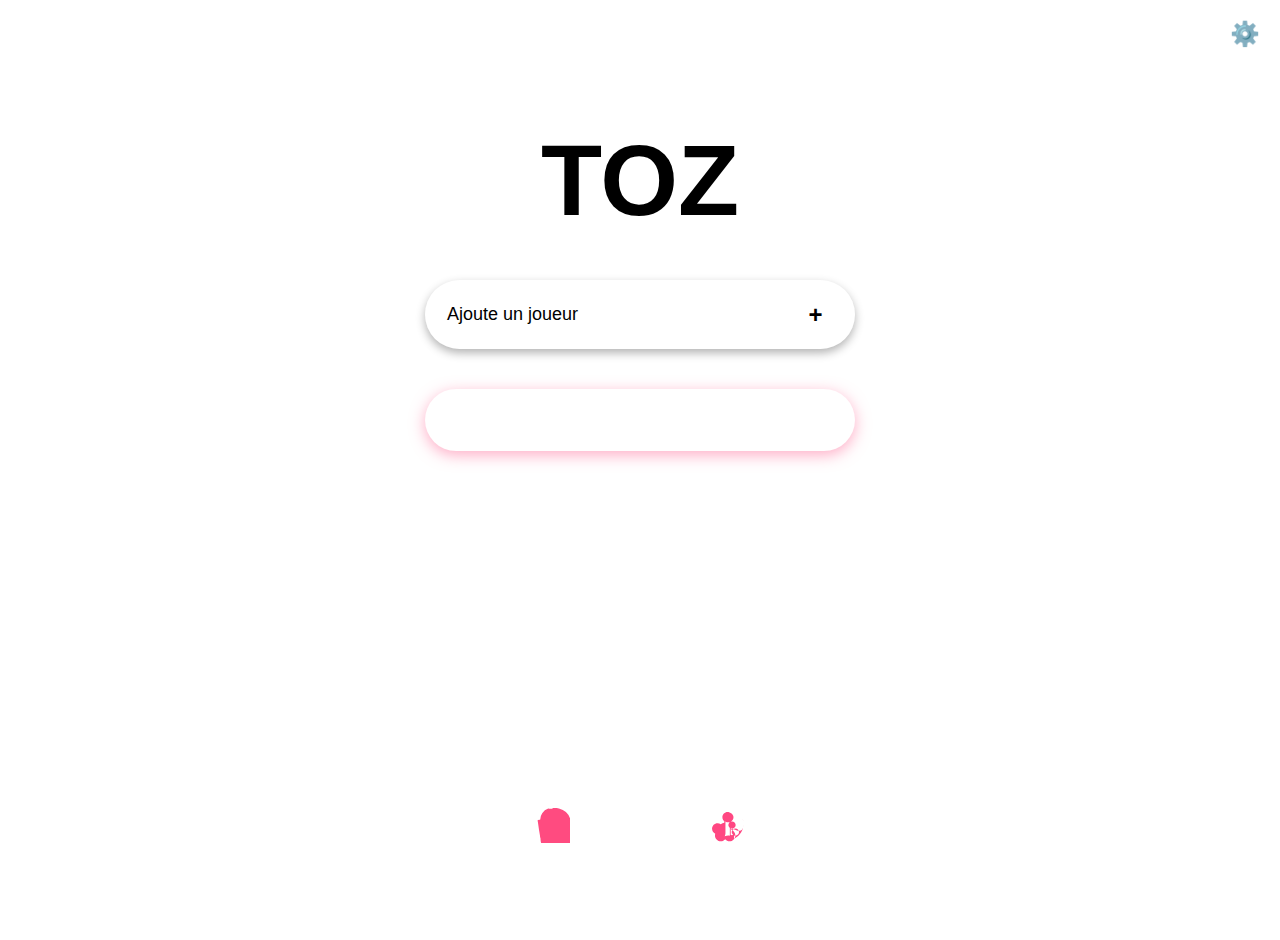
==== index.html @ a8c484bf "update" ====
<!DOCTYPE html>
<html lang="fr">
<head>
    <meta charset="UTF-8">
    <meta name="viewport" content="width=device-width, initial-scale=1.0">
    <title>TOZ - Le jeu</title>
    <link rel="stylesheet" href="styles.css">
</head>
<body>
    <div class="container" id="main-container">
        <button class="settings-btn">⚙️</button>
        
        <div class="logo-container">
            <div class="logo">
                <span>TOZ</span>
            </div>
        </div>
        
        <div class="player-section" id="player-section">
            <button class="add-player-btn" id="add-player-btn">
                Ajoute un joueur
                <div class="add-icon">+</div>
            </button>
        </div>
        
        <button class="play-btn" id="play-btn">Jouer</button>
        
        <div class="social-links">
            <a href="#" class="social-link">
                <img src="[data-uri]" class="social-icon">
            </a>
            <a href="#" class="social-link">
                <img src="[data-uri]" class="social-icon">
            </a>
        </div>
        
        <div class="bottom-indicator"></div>
    </div>
    
    <!-- Game Mode Selection Screen -->
    <div class="screen" id="game-mode-screen">
        <button class="back-btn" id="back-to-main">←</button>
        <h2 class="mode-title">Choisis ton mode</h2>
        
        <div class="mode-options">
            <div class="mode-option" data-mode="action-verite">
                <h3>Action ou Vérité</h3>
                <p>Réponds à des questions ou réalise des actions. Un refus = un Toz!</p>
            </div>
            
            <div class="mode-option" data-mode="jamais">
                <h3>Je n'ai jamais</h3>
                <p>Si tu as déjà fait l'action mentionnée, prends un Toz!</p>
            </div>
        </div>
    </div>
    
    <!-- Action ou Vérité Screen -->
    <div class="screen" id="action-verite-screen">
        <button class="back-btn" id="back-to-modes-av">←</button>
        <h2 class="mode-title">Action ou Vérité</h2>
        
        <div class="toz-indicators" id="av-toz-indicators"></div>
        
        <div class="game-container">
            <div class="question-card">
                <div class="player-indicator" id="av-current-player">Joueur 1</div>
                <div class="question-text" id="av-question">
                    Raconte ta plus grosse honte...
                </div>
                
                <div class="response-buttons">
                    <button class="response-btn yes" id="av-accept">Fait ✓</button>
                    <button class="response-btn no" id="av-refuse">Toz! ✗</button>
                </div>
            </div>
            
            <button class="next-btn" id="av-next">Question suivante</button>
        </div>
    </div>
    
    <!-- Je n'ai jamais Screen -->
    <div class="screen" id="jamais-screen">
        <button class="back-btn" id="back-to-modes-jn">←</button>
        <h2 class="mode-title">Je n'ai jamais...</h2>
        
        <div class="toz-indicators" id="jn-toz-indicators"></div>
        
        <div class="game-container">
            <div class="question-card">
                <div class="player-indicator" id="jn-current-player">Joueur 1</div>
                <div class="question-text" id="jn-question">
                    Je n'ai jamais triché à un examen
                </div>
                
                <div class="response-buttons">
                    <button class="response-btn yes" id="jn-never">Jamais fait ✓</button>
                    <button class="response-btn no" id="jn-done">Déjà fait ✗</button>
                </div>
            </div>
            
            <button class="next-btn" id="jn-next">Question suivante</button>
        </div>
    </div>
    
    <!-- Add Player Modal -->
    <div class="modal" id="add-player-modal">
        <div class="modal-content">
            <h3 class="modal-title">Ajouter un joueur</h3>
            <input type="text" class="player-input" id="new-player-name" placeholder="Nom du joueur">
            <div class="modal-buttons">
                <button class="modal-btn cancel" id="cancel-add-player">Annuler</button>
                <button class="modal-btn save" id="save-player">Ajouter</button>
            </div>
        </div>
    </div>

    <script>
        // Variables globales
        let players = [];
        let currentMode = '';
        let currentPlayerIndex = 0;
        let questions = {
            'action': [
                "Fais 10 pompes",
                "Imite un animal pendant 30 secondes",
                "Envoie un message embarrassant à quelqu'un",
                "Montre les dernières photos dans ton téléphone",
                "Fais le tour de la pièce en marchant sur les genoux",
                "Fais un compliment à chaque joueur",
                "Raconte une blague",
                "Chante le début d'une chanson",
                "Tiens-toi sur une jambe pendant 1 minute",
                "Fais semblant d'être un influenceur pour 1 minute"
            ],
            'verite': [
                "Quel est ton plus grand regret ?",
                "As-tu déjà triché à un examen ?",
                "Quelle est la chose la plus embarrassante que tu aies faite ?",
                "Quelle est ta plus grande peur ?",
                "Qui est ton crush secret ?",
                "Quel est le mensonge le plus important que tu aies dit ?",
                "Quelle est la chose la plus folle que tu aies faite ?",
                "Qui parmi les joueurs aimerais-tu le moins avoir comme colocataire ?",
                "Quelle est ta pire habitude ?",
                "Quel est ton plus grand fantasme ?"
            ],
            'jamais': [
                "Je n'ai jamais menti à mes parents",
                "Je n'ai jamais séché les cours",
                "Je n'ai jamais eu une amende",
                "Je n'ai jamais été bourré(e)",
                "Je n'ai jamais voyagé seul(e)",
                "Je n'ai jamais pleuré devant un film",
                "Je n'ai jamais fait semblant d'être malade pour éviter quelque chose",
                "Je n'ai jamais eu un accident de voiture",
                "Je n'ai jamais regardé un film pour adultes",
                "Je n'ai jamais flirté avec quelqu'un en couple",
                "Je n'ai jamais volé quelque chose",
                "Je n'ai jamais dormi dehors",
                "Je n'ai jamais eu de tatouage ou piercing",
                "Je n'ai jamais eu le béguin pour le partenaire d'un(e) ami(e)",
                "Je n'ai jamais mangé de la nourriture tombée par terre",
            ]
        }
    </script>
</body>
---- styles.css ----
<style>
:root {
    --primary-color: #ff5b8d;
    --secondary-color: #ffffff;
    --dark-color: #0b0d19;
    --light-color: #f7f7f7;
}

* {
    box-sizing: border-box;
    margin: 0;
    padding: 0;
    font-family: 'Segoe UI', Tahoma, Geneva, Verdana, sans-serif;
}

body {
    background-color: var(--dark-color);
    color: var(--light-color);
    min-height: 100vh;
    display: flex;
    flex-direction: column;
    align-items: center;
    justify-content: flex-start;
    padding: 20px;
}

.container {
    width: 100%;
    max-width: 430px;
    display: flex;
    flex-direction: column;
    align-items: center;
    justify-content: space-between;
    height: 100vh;
    padding: 40px 0;
}

.logo-container {
    margin-bottom: 40px;
    margin-top: 60px;
}

.logo {
    width: 200px;
    height: 120px;
    position: relative;
    display: flex;
    align-items: center;
    justify-content: center;
    border: 4px solid var(--primary-color);
    border-radius: 25px;
    box-shadow: 0 0 15px var(--primary-color), inset 0 0 15px var(--primary-color);
}

.logo span {
    color: var(--primary-color);
    font-size: 100px;
    font-weight: bold;
    text-shadow: 0 0 10px var(--primary-color);
    line-height: 1;
}

.settings-btn {
    position: absolute;
    top: 20px;
    right: 20px;
    background: none;
    border: none;
    color: var(--secondary-color);
    font-size: 24px;
    cursor: pointer;
}

.player-section {
    width: 100%;
    display: flex;
    flex-direction: column;
    gap: 15px;
    margin-bottom: 40px;
}

.add-player-btn, .player-item {
    width: 100%;
    padding: 15px 20px;
    border-radius: 50px;
    display: flex;
    align-items: center;
    justify-content: space-between;
    box-shadow: 0 4px 10px rgba(0, 0, 0, 0.3);
}

.add-player-btn {
    background-color: rgba(255, 255, 255, 0.1);
    color: var(--secondary-color);
    border: 2px solid rgba(255, 255, 255, 0.2);
    cursor: pointer;
    transition: all 0.3s ease;
    font-size: 18px;
}

.add-player-btn:hover {
    background-color: rgba(255, 255, 255, 0.15);
}

.add-icon {
    background-color: var(--primary-color);
    width: 35px;
    height: 35px;
    border-radius: 50%;
    display: flex;
    align-items: center;
    justify-content: center;
    font-size: 24px;
    font-weight: bold;
}

.player-item {
    background-color: var(--light-color);
    color: #333;
    font-size: 18px;
    font-weight: bold;
}

.remove-icon {
    background-color: var(--primary-color);
    width: 35px;
    height: 35px;
    border-radius: 50%;
    display: flex;
    align-items: center;
    justify-content: center;
    font-size: 24px;
    font-weight: bold;
    color: white;
    cursor: pointer;
}

.play-btn {
    background-color: var(--primary-color);
    color: white;
    width: 100%;
    padding: 18px;
    border-radius: 50px;
    border: none;
    font-size: 22px;
    font-weight: bold;
    cursor: pointer;
    box-shadow: 0 4px 15px rgba(255, 91, 141, 0.5);
    margin-bottom: 40px;
    transition: all 0.2s ease;
}

.play-btn:hover {
    transform: translateY(-2px);
    box-shadow: 0 6px 20px rgba(255, 91, 141, 0.6);
}

.social-links {
    display: flex;
    justify-content: space-around;
    width: 100%;
    margin-top: auto;
    padding: 0 40px;
}

.social-link {
    width: 60px;
    height: 60px;
    border-radius: 50%;
    border: 3px solid var(--primary-color);
    display: flex;
    align-items: center;
    justify-content: center;
    box-shadow: 0 0 10px var(--primary-color);
}

.social-icon {
    width: 35px;
    height: 35px;
    filter: invert(40%) sepia(90%) saturate(2000%) hue-rotate(315deg) brightness(101%) contrast(101%);
}

.bottom-indicator {
    width: 120px;
    height: 5px;
    background-color: white;
    border-radius: 10px;
    margin-top: 20px;
}

/* Mode screens */
.screen {
    display: none;
    opacity: 0;
    transition: opacity 0.5s ease;
    width: 100%;
    height: 100%;
    position: absolute;
    top: 0;
    left: 0;
    background-color: var(--dark-color);
    z-index: 10;
    padding: 20px;
    flex-direction: column;
    align-items: center;
}

.screen.active {
    display: flex;
    opacity: 1;
}

.back-btn {
    position: absolute;
    top: 20px;
    left: 20px;
    background: none;
    border: none;
    color: var(--secondary-color);
    font-size: 18px;
    cursor: pointer;
}

.mode-title {
    color: var(--primary-color);
    margin: 60px 0 30px;
    font-size: 28px;
    text-shadow: 0 0 5px var(--primary-color);
}

.mode-options {
    display: flex;
    flex-direction: column;
    gap: 20px;
    width: 100%;
    max-width: 350px;
}

.mode-option {
    background-color: rgba(255, 255, 255, 0.1);
    border: 2px solid rgba(255, 255, 255, 0.2);
    border-radius: 15px;
    padding: 20px;
    cursor: pointer;
    transition: all 0.3s ease;
    text-align: center;
}

.mode-option:hover {
    background-color: rgba(255, 255, 255, 0.15);
    transform: translateY(-3px);
}

.mode-option h3 {
    color: var(--primary-color);
    margin-bottom: 10px;
}

.game-container {
    width: 100%;
    display: flex;
    flex-direction: column;
    align-items: center;
    padding-top: 60px;
}

.question-card {
    background-color: rgba(255, 255, 255, 0.1);
    border: 2px solid rgba(255, 255, 255, 0.2);
    border-radius: 15px;
    padding: 30px 20px;
    width: 100%;
    text-align: center;
    margin: 30px 0;
    min-height: 200px;
    display: flex;
    flex-direction: column;
    align-items: center;
    justify-content: center;
}

.player-indicator {
    background-color: var(--primary-color);
    color: white;
    padding: 8px 20px;
    border-radius: 30px;
    margin-bottom: 20px;
    font-weight: bold;
}

.question-text {
    font-size: 22px;
    margin-bottom: 30px;
}

.response-buttons {
    display: flex;
    gap: 15px;
    width: 100%;
}

.response-btn {
    flex: 1;
    padding: 12px;
    border-radius: 30px;
    border: none;
    font-weight: bold;
    cursor: pointer;
}

.response-btn.yes {
    background-color: #4ecdc4;
    color: white;
}

.response-btn.no {
    background-color: var(--primary-color);
    color: white;
}

.toz-indicators {
    display: flex;
    flex-wrap: wrap;
    gap: 10px;
    justify-content: center;
    margin-bottom: 20px;
}

.toz-pill {
    background-color: rgba(255, 255, 255, 0.1);
    border-radius: 30px;
    padding: 8px 15px;
    font-size: 14px;
}

.toz-count {
    color: var(--primary-color);
    font-weight: bold;
}

.next-btn {
    background-color: var(--primary-color);
    color: white;
    width: 100%;
    padding: 15px;
    border-radius: 50px;
    border: none;
    font-size: 18px;
    font-weight: bold;
    cursor: pointer;
    margin-top: 30px;
}

/* Modal for adding player */
.modal {
    display: none;
    position: fixed;
    top: 0;
    left: 0;
    width: 100%;
    height: 100%;
    background-color: rgba(0, 0, 0, 0.8);
    z-index: 100;
    align-items: center;
    justify-content: center;
}

.modal.active {
    display: flex;
}

.modal-content {
    background-color: var(--dark-color);
    border: 2px solid var(--primary-color);
    border-radius: 15px;
    padding: 30px;
    width: 90%;
    max-width: 400px;
}

.modal-title {
    color: var(--primary-color);
    margin-bottom: 20px;
    text-align: center;
}

.player-input {
    width: 100%;
    padding: 12px 15px;
    border-radius: 10px;
    border: 2px solid rgba(255, 255, 255, 0.2);
    background-color: rgba(255, 255, 255, 0.1);
    color: white;
    font-size: 16px;
    margin-bottom: 20px;
}

.player-input::placeholder {
    color: rgba(255, 255, 255, 0.5);
}

.modal-buttons {
    display: flex;
    gap: 15px;
}

.modal-btn {
    flex: 1;
    padding: 12px;
    border-radius: 10px;
    border: none;
    font-weight: bold;
    cursor: pointer;
}

.modal-btn.save {
    background-color: var(--primary-color);
    color: white;
}

.modal-btn.cancel {
    background-color: rgba(255, 255, 255, 0.1);
    color: white;
    border: 2px solid rgba(255, 255, 255, 0.2);
}
</style>
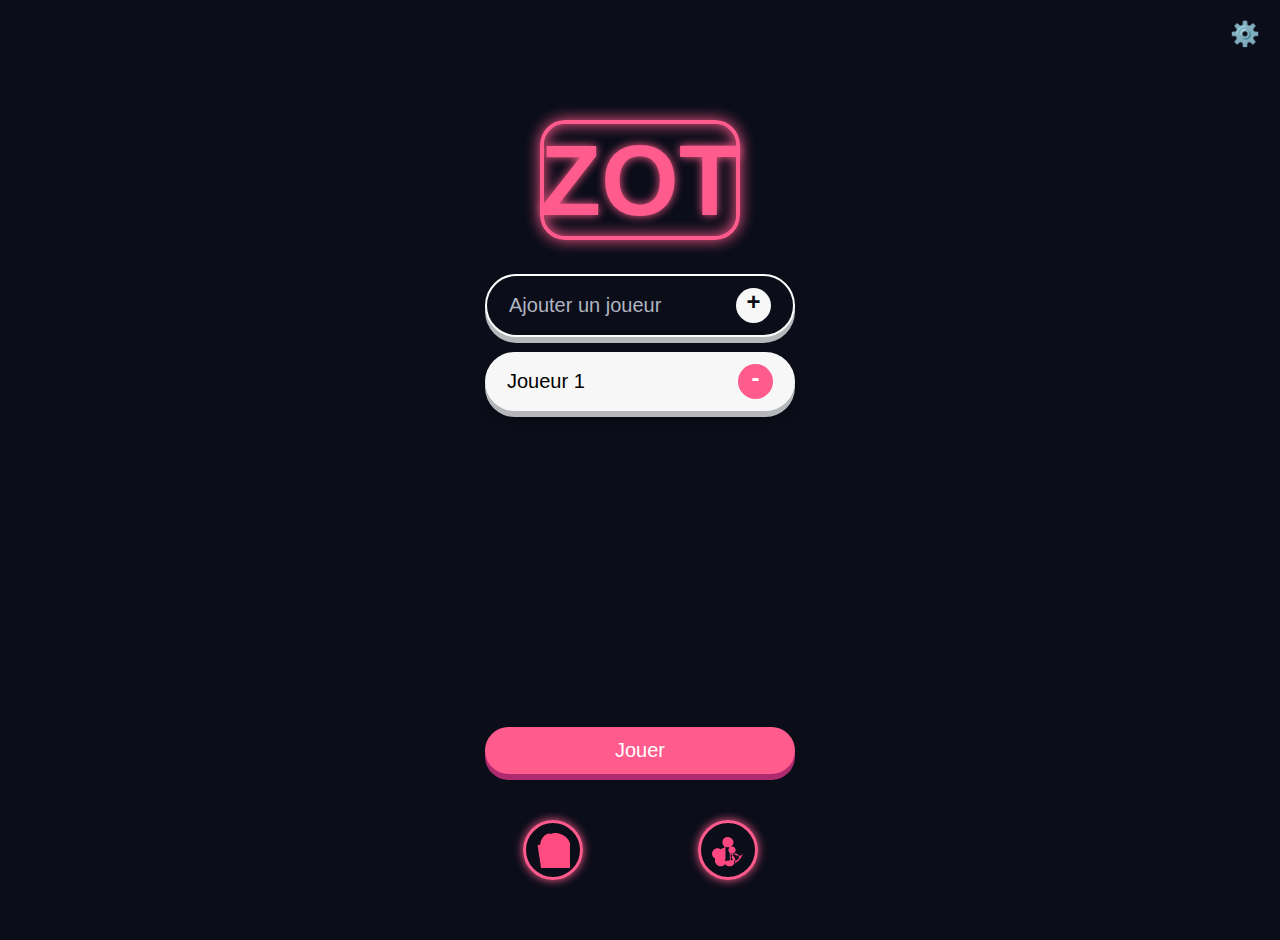
==== commit b442ba0f: "Update Menu" ====
--- a/index.html
+++ b/index.html
@@ -1,108 +1,128 @@
 <!DOCTYPE html>
 <html lang="fr">
+
 <head>
     <meta charset="UTF-8">
     <meta name="viewport" content="width=device-width, initial-scale=1.0">
-    <title>TOZ - Le jeu</title>
+    <title>ZOT - Le jeu</title>
     <link rel="stylesheet" href="styles.css">
 </head>
+
 <body>
     <div class="container" id="main-container">
         <button class="settings-btn">⚙️</button>
-        
+
         <div class="logo-container">
             <div class="logo">
-                <span>TOZ</span>
+                <span>ZOT</span>
             </div>
         </div>
-        
+
         <div class="player-section" id="player-section">
             <button class="add-player-btn" id="add-player-btn">
-                Ajoute un joueur
-                <div class="add-icon">+</div>
+                <span class="front">
+                    Ajouter un joueur
+                    <div class="add-icon">+</div>
+                </span>
+            </button>
+
+            <button class="player-btn" id="player-btn">
+                <span class="front">
+                    Joueur 1
+                    <div class="remove-icon">-</div>
+                </span>
             </button>
         </div>
-        
-        <button class="play-btn" id="play-btn">Jouer</button>
-        
+
+        <button class="play-btn" id="play-btn">
+            <span class="front">
+                Jouer
+            </span>
+        </button>
+
+
+
         <div class="social-links">
+
             <a href="#" class="social-link">
-                <img src="[data-uri]" class="social-icon">
+                <img src="[data-uri]"
+                    class="social-icon">
             </a>
             <a href="#" class="social-link">
-                <img src="[data-uri]" class="social-icon">
+                <img src="[data-uri]"
+                    class="social-icon">
             </a>
         </div>
-        
-        <div class="bottom-indicator"></div>
+
+
     </div>
-    
+
     <!-- Game Mode Selection Screen -->
     <div class="screen" id="game-mode-screen">
         <button class="back-btn" id="back-to-main">←</button>
         <h2 class="mode-title">Choisis ton mode</h2>
-        
+
         <div class="mode-options">
             <div class="mode-option" data-mode="action-verite">
                 <h3>Action ou Vérité</h3>
                 <p>Réponds à des questions ou réalise des actions. Un refus = un Toz!</p>
             </div>
-            
+
             <div class="mode-option" data-mode="jamais">
                 <h3>Je n'ai jamais</h3>
                 <p>Si tu as déjà fait l'action mentionnée, prends un Toz!</p>
             </div>
         </div>
     </div>
-    
+
     <!-- Action ou Vérité Screen -->
     <div class="screen" id="action-verite-screen">
         <button class="back-btn" id="back-to-modes-av">←</button>
         <h2 class="mode-title">Action ou Vérité</h2>
-        
+
         <div class="toz-indicators" id="av-toz-indicators"></div>
-        
+
         <div class="game-container">
             <div class="question-card">
                 <div class="player-indicator" id="av-current-player">Joueur 1</div>
                 <div class="question-text" id="av-question">
                     Raconte ta plus grosse honte...
                 </div>
-                
+
                 <div class="response-buttons">
                     <button class="response-btn yes" id="av-accept">Fait ✓</button>
                     <button class="response-btn no" id="av-refuse">Toz! ✗</button>
                 </div>
             </div>
-            
+
             <button class="next-btn" id="av-next">Question suivante</button>
         </div>
     </div>
-    
+
     <!-- Je n'ai jamais Screen -->
     <div class="screen" id="jamais-screen">
         <button class="back-btn" id="back-to-modes-jn">←</button>
         <h2 class="mode-title">Je n'ai jamais...</h2>
-        
+
         <div class="toz-indicators" id="jn-toz-indicators"></div>
-        
+
         <div class="game-container">
             <div class="question-card">
                 <div class="player-indicator" id="jn-current-player">Joueur 1</div>
                 <div class="question-text" id="jn-question">
                     Je n'ai jamais triché à un examen
                 </div>
-                
+
                 <div class="response-buttons">
                     <button class="response-btn yes" id="jn-never">Jamais fait ✓</button>
                     <button class="response-btn no" id="jn-done">Déjà fait ✗</button>
                 </div>
             </div>
-            
+
             <button class="next-btn" id="jn-next">Question suivante</button>
         </div>
     </div>
-    
+
     <!-- Add Player Modal -->
     <div class="modal" id="add-player-modal">
         <div class="modal-content">
@@ -116,52 +136,6 @@
     </div>
 
     <script>
-        // Variables globales
-        let players = [];
-        let currentMode = '';
-        let currentPlayerIndex = 0;
-        let questions = {
-            'action': [
-                "Fais 10 pompes",
-                "Imite un animal pendant 30 secondes",
-                "Envoie un message embarrassant à quelqu'un",
-                "Montre les dernières photos dans ton téléphone",
-                "Fais le tour de la pièce en marchant sur les genoux",
-                "Fais un compliment à chaque joueur",
-                "Raconte une blague",
-                "Chante le début d'une chanson",
-                "Tiens-toi sur une jambe pendant 1 minute",
-                "Fais semblant d'être un influenceur pour 1 minute"
-            ],
-            'verite': [
-                "Quel est ton plus grand regret ?",
-                "As-tu déjà triché à un examen ?",
-                "Quelle est la chose la plus embarrassante que tu aies faite ?",
-                "Quelle est ta plus grande peur ?",
-                "Qui est ton crush secret ?",
-                "Quel est le mensonge le plus important que tu aies dit ?",
-                "Quelle est la chose la plus folle que tu aies faite ?",
-                "Qui parmi les joueurs aimerais-tu le moins avoir comme colocataire ?",
-                "Quelle est ta pire habitude ?",
-                "Quel est ton plus grand fantasme ?"
-            ],
-            'jamais': [
-                "Je n'ai jamais menti à mes parents",
-                "Je n'ai jamais séché les cours",
-                "Je n'ai jamais eu une amende",
-                "Je n'ai jamais été bourré(e)",
-                "Je n'ai jamais voyagé seul(e)",
-                "Je n'ai jamais pleuré devant un film",
-                "Je n'ai jamais fait semblant d'être malade pour éviter quelque chose",
-                "Je n'ai jamais eu un accident de voiture",
-                "Je n'ai jamais regardé un film pour adultes",
-                "Je n'ai jamais flirté avec quelqu'un en couple",
-                "Je n'ai jamais volé quelque chose",
-                "Je n'ai jamais dormi dehors",
-                "Je n'ai jamais eu de tatouage ou piercing",
-                "Je n'ai jamais eu le béguin pour le partenaire d'un(e) ami(e)",
-                "Je n'ai jamais mangé de la nourriture tombée par terre",
-            ]
-        }
+
     </script>
 </body>--- a/styles.css
+++ b/styles.css
@@ -1,4 +1,3 @@
-<style>
 :root {
     --primary-color: #ff5b8d;
     --secondary-color: #ffffff;
@@ -72,6 +71,7 @@
 }
 
 .player-section {
+    max-width: 310px;
     width: 100%;
     display: flex;
     flex-direction: column;
@@ -79,7 +79,9 @@
     margin-bottom: 40px;
 }
 
-.add-player-btn, .player-item {
+
+
+.player-btn, .player-item {
     width: 100%;
     padding: 15px 20px;
     border-radius: 50px;
@@ -90,26 +92,68 @@
 }
 
 .add-player-btn {
-    background-color: rgba(255, 255, 255, 0.1);
-    color: var(--secondary-color);
-    border: 2px solid rgba(255, 255, 255, 0.2);
-    cursor: pointer;
-    transition: all 0.3s ease;
-    font-size: 18px;
-}
-
-.add-player-btn:hover {
-    background-color: rgba(255, 255, 255, 0.15);
-}
-
-.add-icon {
+    background: #b5b7ba;
+    border-radius: 42px;
+    border: none;
+    padding: 0;
+    cursor: pointer;
+    outline-offset: 4px;
+  }
+  .add-player-btn .front {
+    width: 100%;
+    display: flex;
+    flex-direction: row;
+    align-items: center;
+    justify-content: space-between;
+    padding: 12px 22px;
+    border-radius: 42px;
+    font-size: 1.25rem;
+    background: var(--dark-color);
+    border: #fff 2px solid;
+    color: #b0b5c1;
+    transform: translateY(-6px);
+  }
+
+.player-btn {
+    background: #b5b7ba;
+    border-radius: 42px;
+    border: none;
+    padding: 0;
+    cursor: pointer;
+    outline-offset: 4px;
+  }
+  .player-btn .front {
+    width: 100%;
+    
+    display: flex;
+    flex-direction: row;
+    align-items: center;
+    justify-content: space-between;
+    padding: 12px 22px;
+    border-radius: 42px;
+    font-size: 1.25rem;
+    background: var(--light-color);
+    color: #000;
+    transform: translateY(-6px);
+  }
+
+  
+
+.remove-icon {
     background-color: var(--primary-color);
+    color: #fff;
     width: 35px;
     height: 35px;
     border-radius: 50%;
-    display: flex;
-    align-items: center;
-    justify-content: center;
+    font-size: 24px;
+    font-weight: bold;
+}
+.add-icon {
+    background-color: var(--light-color);
+    color: var(--dark-color);
+    width: 35px;
+    height: 35px;
+    border-radius: 50%;
     font-size: 24px;
     font-weight: bold;
 }
@@ -121,45 +165,43 @@
     font-weight: bold;
 }
 
-.remove-icon {
-    background-color: var(--primary-color);
-    width: 35px;
-    height: 35px;
-    border-radius: 50%;
-    display: flex;
-    align-items: center;
-    justify-content: center;
-    font-size: 24px;
-    font-weight: bold;
-    color: white;
-    cursor: pointer;
-}
+
 
 .play-btn {
-    background-color: var(--primary-color);
-    color: white;
-    width: 100%;
-    padding: 18px;
-    border-radius: 50px;
-    border: none;
-    font-size: 22px;
-    font-weight: bold;
-    cursor: pointer;
-    box-shadow: 0 4px 15px rgba(255, 91, 141, 0.5);
+    max-width: 310px;
+    width: 100%;
+    margin-top: auto;
     margin-bottom: 40px;
-    transition: all 0.2s ease;
-}
-
-.play-btn:hover {
+    background: #ad2b6e;
+    border-radius: 42px;
+    border: none;
+    padding: 0;
+    cursor: pointer;
+    outline-offset: 4px;
+  }
+  .play-btn .front {
+    display: block;
+    padding: 12px 42px;
+    border-radius: 42px;
+    font-size: 1.25rem;
+    background: var(--primary-color);
+    color: white;
+    transform: translateY(-6px);
+  }
+
+  .play-btn:hover .front {
+    transform: translateY(-8px);
+  }
+  
+  .play-btn:active .front {
     transform: translateY(-2px);
-    box-shadow: 0 6px 20px rgba(255, 91, 141, 0.6);
-}
+  }
+
 
 .social-links {
     display: flex;
     justify-content: space-around;
     width: 100%;
-    margin-top: auto;
     padding: 0 40px;
 }
 
@@ -422,5 +464,4 @@
     background-color: rgba(255, 255, 255, 0.1);
     color: white;
     border: 2px solid rgba(255, 255, 255, 0.2);
-}
-</style>+}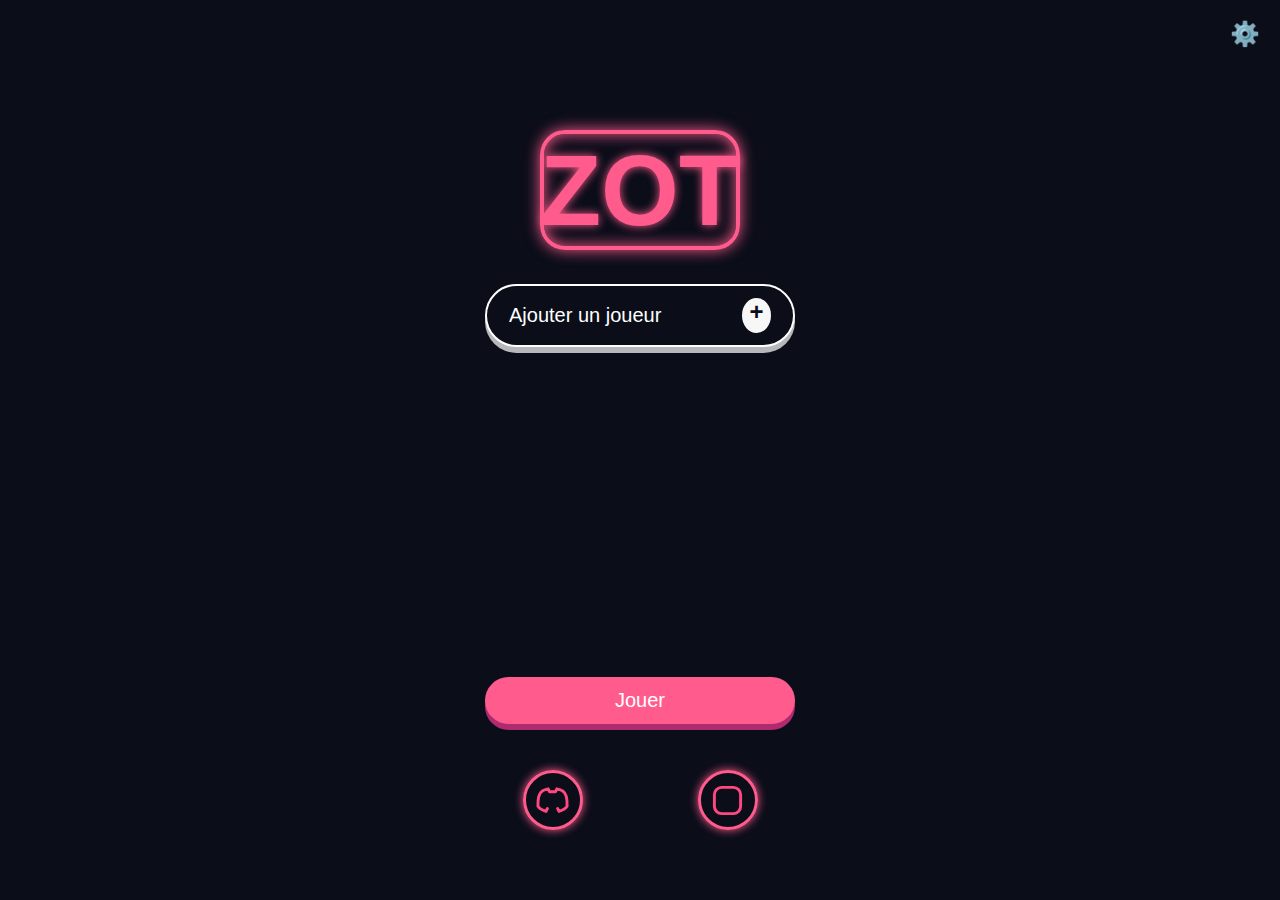
==== commit 498f2ade: "update" ====
--- a/index.html
+++ b/index.html
@@ -21,17 +21,11 @@
         <div class="player-section" id="player-section">
             <button class="add-player-btn" id="add-player-btn">
                 <span class="front">
-                    Ajouter un joueur
+                    <dir><input type="text" placeholder="Ajouter un joueur" class="player-input"></dir>
                     <div class="add-icon">+</div>
                 </span>
             </button>
 
-            <button class="player-btn" id="player-btn">
-                <span class="front">
-                    Joueur 1
-                    <div class="remove-icon">-</div>
-                </span>
-            </button>
         </div>
 
         <button class="play-btn" id="play-btn">
@@ -45,97 +39,94 @@
         <div class="social-links">
 
             <a href="#" class="social-link">
-                <img src="[data-uri]"
-                    class="social-icon">
-            </a>
+                <svg class="social-icon" xmlns="http://www.w3.org/2000/svg" width="24" height="24" viewBox="0 0 24 24"><g fill="currentColor" fill-opacity="0"><circle cx="9" cy="12" r="1.5"><animate fill="freeze" attributeName="fill-opacity" begin="1.3s" dur="0.15s" values="0;1"/></circle><circle cx="15" cy="12" r="1.5"><animate fill="freeze" attributeName="fill-opacity" begin="1.45s" dur="0.15s" values="0;1"/></circle><path d="M5 5l7 0.2l7 -0.2l3 10l-3 3.4h-14l-3.5 -3.4l3.5 -10Z"><animate fill="freeze" attributeName="fill-opacity" begin="1.7s" dur="0.15s" values="0;0.3"/></path></g><g fill="none" stroke="currentColor" stroke-linecap="round" stroke-linejoin="round" stroke-width="2"><path stroke-dasharray="32" stroke-dashoffset="32" d="M12 6h2l1 -2c0 0 2.5 0.5 4 1.5c3.53 2.35 3 9.5 3 10.5c-1.33 2.17 -5.5 3.5 -5.5 3.5l-1 -2M12 6h-2l-0.97 -2c0 0 -2.5 0.5 -4 1.5c-3.53 2.35 -3 9.5 -3 10.5c1.33 2.17 5.5 3.5 5.5 3.5l1 -2"><animate fill="freeze" attributeName="stroke-dashoffset" dur="0.7s" values="32;0"/></path><path stroke-dasharray="16" stroke-dashoffset="16" d="M5.5 16c5 2.5 8 2.5 13 0"><animate fill="freeze" attributeName="stroke-dashoffset" begin="0.8s" dur="0.4s" values="16;0"/></path></g></svg>            </a>
             <a href="#" class="social-link">
-                <img src="[data-uri]"
-                    class="social-icon">
+                <svg class="social-icon" xmlns="http://www.w3.org/2000/svg" width="24" height="24" viewBox="0 0 24 24"><circle cx="17" cy="7" r="1.5" fill="currentColor" fill-opacity="0"><animate fill="freeze" attributeName="fill-opacity" begin="1.3s" dur="0.15s" values="0;1"/></circle><g fill="none" stroke="currentColor" stroke-linecap="round" stroke-linejoin="round" stroke-width="2"><path stroke-dasharray="72" stroke-dashoffset="72" d="M16 3c2.76 0 5 2.24 5 5v8c0 2.76 -2.24 5 -5 5h-8c-2.76 0 -5 -2.24 -5 -5v-8c0 -2.76 2.24 -5 5 -5h4Z"><animate fill="freeze" attributeName="stroke-dashoffset" dur="0.6s" values="72;0"/></path><path stroke-dasharray="28" stroke-dashoffset="28" d="M12 8c2.21 0 4 1.79 4 4c0 2.21 -1.79 4 -4 4c-2.21 0 -4 -1.79 -4 -4c0 -2.21 1.79 -4 4 -4"><animate fill="freeze" attributeName="stroke-dashoffset" begin="0.7s" dur="0.6s" values="28;0"/></path></g></svg>
             </a>
         </div>
 
 
     </div>
 
-    <!-- Game Mode Selection Screen -->
-    <div class="screen" id="game-mode-screen">
-        <button class="back-btn" id="back-to-main">←</button>
-        <h2 class="mode-title">Choisis ton mode</h2>
-
-        <div class="mode-options">
+    <div class="container" id="game-mode-screen" style="display: none;">
+        <button class="back-btn" id="back-to-main">⬅️</button>
+        
+        <div class="logo-container">
+            <div class="logo">
+                <span>ZOT</span>
+            </div>
+        </div>
+        
+        <div class="modes-container">
+            <div class="mode-option" data-mode="jamais">
+                <div class="mode-icon">🤫</div>
+                <div class="mode-info">
+                    <h2>Je n'ai jamais</h2>
+                    <p>Si tu l'as déjà fait, tu perds</p>
+                </div>
+            </div>
+            
             <div class="mode-option" data-mode="action-verite">
-                <h3>Action ou Vérité</h3>
-                <p>Réponds à des questions ou réalise des actions. Un refus = un Toz!</p>
+                <div class="mode-icon">❓</div>
+                <div class="mode-info">
+                    <h2>Action ou Vérité</h2>
+                    <p>Réponds à la question ou fais le défi, sinon tu perds</p>
+                </div>
             </div>
 
-            <div class="mode-option" data-mode="jamais">
-                <h3>Je n'ai jamais</h3>
-                <p>Si tu as déjà fait l'action mentionnée, prends un Toz!</p>
+        </div>
+    </div>
+    
+    <!-- Écran Je n'ai jamais -->
+    <div class="container" id="jamais-screen" style="display: none;">
+        <button class="back-btn" id="back-to-modes-jn">⬅️</button>
+        
+        <div class="game-card">
+            <div class="toz-header">
+                <span id="jn-toz-count">0 toz</span>
             </div>
+            <div class="current-player">
+                <span id="jn-current-player">Joueur 1</span>
+            </div>
+            <div class="question-container" id="jn-question">
+                été à une soirée à thème
+            </div>
+            <div class="drink-icon">🥤</div>
+        </div>
+        
+        <div class="game-controls">
+            <button class="game-btn" id="jn-next-question">>>></button>
+        </div>
+    </div>
+    
+    <!-- Écran Action ou Vérité -->
+    <div class="container" id="action-verite-screen" style="display: none;">
+        <button class="back-btn" id="back-to-modes-av">⬅️</button>
+        
+        
+        
+        <div class="game-card av-card">
+            <div class="toz-header">
+                <span id="av-toz-count">0 toz</span>
+            </div>
+            <div class="current-player">
+                <span id="av-current-player">Joueur 1</span>
+            </div>
+            
+            
+            <div class="question-container" id="av-question" style="display: none;">
+                <!-- La question ou l'action sera affichée ici -->
+            </div>
+        </div>
+        
+        
+        
+        <div class="game-controls">
+            
+            <button class="game-btn" id="av-refused">X</button>
+            <button class="game-btn" id="av-done">✓</button>
         </div>
     </div>
 
-    <!-- Action ou Vérité Screen -->
-    <div class="screen" id="action-verite-screen">
-        <button class="back-btn" id="back-to-modes-av">←</button>
-        <h2 class="mode-title">Action ou Vérité</h2>
-
-        <div class="toz-indicators" id="av-toz-indicators"></div>
-
-        <div class="game-container">
-            <div class="question-card">
-                <div class="player-indicator" id="av-current-player">Joueur 1</div>
-                <div class="question-text" id="av-question">
-                    Raconte ta plus grosse honte...
-                </div>
-
-                <div class="response-buttons">
-                    <button class="response-btn yes" id="av-accept">Fait ✓</button>
-                    <button class="response-btn no" id="av-refuse">Toz! ✗</button>
-                </div>
-            </div>
-
-            <button class="next-btn" id="av-next">Question suivante</button>
-        </div>
-    </div>
-
-    <!-- Je n'ai jamais Screen -->
-    <div class="screen" id="jamais-screen">
-        <button class="back-btn" id="back-to-modes-jn">←</button>
-        <h2 class="mode-title">Je n'ai jamais...</h2>
-
-        <div class="toz-indicators" id="jn-toz-indicators"></div>
-
-        <div class="game-container">
-            <div class="question-card">
-                <div class="player-indicator" id="jn-current-player">Joueur 1</div>
-                <div class="question-text" id="jn-question">
-                    Je n'ai jamais triché à un examen
-                </div>
-
-                <div class="response-buttons">
-                    <button class="response-btn yes" id="jn-never">Jamais fait ✓</button>
-                    <button class="response-btn no" id="jn-done">Déjà fait ✗</button>
-                </div>
-            </div>
-
-            <button class="next-btn" id="jn-next">Question suivante</button>
-        </div>
-    </div>
-
-    <!-- Add Player Modal -->
-    <div class="modal" id="add-player-modal">
-        <div class="modal-content">
-            <h3 class="modal-title">Ajouter un joueur</h3>
-            <input type="text" class="player-input" id="new-player-name" placeholder="Nom du joueur">
-            <div class="modal-buttons">
-                <button class="modal-btn cancel" id="cancel-add-player">Annuler</button>
-                <button class="modal-btn save" id="save-player">Ajouter</button>
-            </div>
-        </div>
-    </div>
-
-    <script>
-
-    </script>
+    <script src="script.js"></script>
 </body>--- a/styles.css
+++ b/styles.css
@@ -20,18 +20,19 @@
     flex-direction: column;
     align-items: center;
     justify-content: flex-start;
-    padding: 20px;
-}
+}
+
 
 .container {
+    
     width: 100%;
     max-width: 430px;
     display: flex;
     flex-direction: column;
     align-items: center;
-    justify-content: space-between;
-    height: 100vh;
-    padding: 40px 0;
+    justify-content: space-between; /* Ajouté pour centrer verticalement */
+    height: 100vh; /* Assurez-vous que le conteneur prend toute la hauteur de la page */
+    padding: 70px 0;
 }
 
 .logo-container {
@@ -96,7 +97,6 @@
     border-radius: 42px;
     border: none;
     padding: 0;
-    cursor: pointer;
     outline-offset: 4px;
   }
   .add-player-btn .front {
@@ -119,12 +119,10 @@
     border-radius: 42px;
     border: none;
     padding: 0;
-    cursor: pointer;
     outline-offset: 4px;
   }
   .player-btn .front {
     width: 100%;
-    
     display: flex;
     flex-direction: row;
     align-items: center;
@@ -147,6 +145,7 @@
     border-radius: 50%;
     font-size: 24px;
     font-weight: bold;
+    cursor: pointer;
 }
 .add-icon {
     background-color: var(--light-color);
@@ -156,6 +155,11 @@
     border-radius: 50%;
     font-size: 24px;
     font-weight: bold;
+    cursor: pointer;
+}
+
+.remove-icon:active, .add-icon:active {
+    transform: scale(1.05);
 }
 
 .player-item {
@@ -230,26 +234,68 @@
     margin-top: 20px;
 }
 
-/* Mode screens */
-.screen {
-    display: none;
-    opacity: 0;
-    transition: opacity 0.5s ease;
-    width: 100%;
-    height: 100%;
-    position: absolute;
-    top: 0;
-    left: 0;
+.player-input {
+    width: 100%;
+    padding: 0 15px 0 0;
+    border: 0px;
+    background-color: #0b0d19;
+    color: white;
+    font-size: 1.25rem;
+    outline: none;
+    box-shadow: none;
+}
+
+.player-input::placeholder {
+    color: #ffffff;
+}
+
+
+/* Ajoutez ceci à votre fichier styles.css */
+
+/* Style pour l'écran de sélection de mode de jeu */
+.modes-container {
+    width: 100%;
+    max-width: 430px;
+    display: flex;
+    flex-direction: column;
+    gap: 20px;
+    margin-bottom: 40px;
+}
+
+.mode-option {
+    background-color: var(--light-color);
+    border-radius: 20px;
+    padding: 15px;
+    display: flex;
+    align-items: center;
+    cursor: pointer;
+    transition: all 0.3s ease;
+    margin: 0 20px 0 20px;
+
+}
+
+.mode-option:hover {
+    transform: translateY(-5px);
+    box-shadow: 0 10px 20px rgba(255, 91, 141, 0.3);
+    border-color: var(--primary-color);
+}
+
+.mode-icon {
+    font-size: 40px;
+    margin-right: 20px;
+    padding: 10px;
     background-color: var(--dark-color);
-    z-index: 10;
-    padding: 20px;
-    flex-direction: column;
-    align-items: center;
-}
-
-.screen.active {
-    display: flex;
-    opacity: 1;
+    border-radius: 12px;
+}
+
+.mode-info h2 {
+    color: var(--dark-color);
+    margin-bottom: 5px;
+}
+
+.mode-info p {
+    color: #838792;
+    font-size: 14px;
 }
 
 .back-btn {
@@ -259,209 +305,124 @@
     background: none;
     border: none;
     color: var(--secondary-color);
-    font-size: 18px;
-    cursor: pointer;
-}
-
-.mode-title {
+    font-size: 24px;
+    cursor: pointer;
+}
+
+/* Style pour les écrans de jeu */
+.toz-header {
+    width: 100%;
+    padding: 10px;
+    margin-bottom: 20px;
+    font-size: 24px;
+    color: var(--light-color);
+}
+
+.game-card {
+    width: 90%;
+    min-height: 550px;
+    background-color: #1a1d2a;
+    border-radius: 30px;
+    padding: 10px;
+    display: flex;
+    flex-direction: column;
+    align-items: center;
+    justify-content: center; /* Ajouté pour centrer le contenu de la carte */
+    margin-bottom: 30px;
+    position: relative;
+}
+
+.question-container {
+    font-size: 24px;
+    text-align: center;
+    margin-bottom: 40px;
+    flex-grow: 1;
+    display: flex;
+    align-items: center;
+    justify-content: center;
+}
+
+.drink-icon {
+    position: absolute;
+    bottom: 20px;
+    right: 20px;
+    font-size: 30px;
+}
+
+.player-name {
+    font-size: 16px;
+    margin-bottom: 5px;
+}
+
+.toz-count {
+    font-size: 14px;
     color: var(--primary-color);
-    margin: 60px 0 30px;
-    font-size: 28px;
-    text-shadow: 0 0 5px var(--primary-color);
-}
-
-.mode-options {
-    display: flex;
-    flex-direction: column;
-    gap: 20px;
-    width: 100%;
-    max-width: 350px;
-}
-
-.mode-option {
-    background-color: rgba(255, 255, 255, 0.1);
-    border: 2px solid rgba(255, 255, 255, 0.2);
-    border-radius: 15px;
-    padding: 20px;
-    cursor: pointer;
-    transition: all 0.3s ease;
+}
+
+.current-player {
+    font-weight: bold;
+    margin-bottom: 20px;
     text-align: center;
-}
-
-.mode-option:hover {
-    background-color: rgba(255, 255, 255, 0.15);
-    transform: translateY(-3px);
-}
-
-.mode-option h3 {
-    color: var(--primary-color);
-    margin-bottom: 10px;
-}
-
-.game-container {
-    width: 100%;
-    display: flex;
-    flex-direction: column;
-    align-items: center;
-    padding-top: 60px;
-}
-
-.question-card {
-    background-color: rgba(255, 255, 255, 0.1);
-    border: 2px solid rgba(255, 255, 255, 0.2);
-    border-radius: 15px;
-    padding: 30px 20px;
-    width: 100%;
-    text-align: center;
-    margin: 30px 0;
-    min-height: 200px;
-    display: flex;
-    flex-direction: column;
-    align-items: center;
-    justify-content: center;
-}
-
-.player-indicator {
+    font-size: 24px;
+}
+
+.game-controls {
+    width: 100%; /* Ajouté pour s'assurer que le bouton est centré */
+    display: flex;
+    justify-content: center; /* Ajouté pour centrer le bouton */
+    margin-top: auto; /* Ajouté pour pousser le bouton vers le bas */
+}
+
+.game-btn {
     background-color: var(--primary-color);
     color: white;
-    padding: 8px 20px;
-    border-radius: 30px;
-    margin-bottom: 20px;
-    font-weight: bold;
-}
-
-.question-text {
-    font-size: 22px;
+    border: none;
+    border-radius: 25px;
+    padding: 12px 25px;
+    font-size: 16px;
+    cursor: pointer;
+    transition: all 0.2s ease;
+}
+
+.game-btn:hover {
+    transform: translateY(-3px);
+    box-shadow: 0 5px 10px rgba(255, 91, 141, 0.3);
+}
+
+.game-btn:active {
+    transform: translateY(0);
+}
+
+/* Style spécifique pour Action ou Vérité */
+.av-card {
+    position: relative;
+}
+
+.av-choices {
+    display: flex;
+    gap: 20px;
     margin-bottom: 30px;
-}
-
-.response-buttons {
-    display: flex;
-    gap: 15px;
-    width: 100%;
-}
-
-.response-btn {
+    width: 100%;
+}
+
+.av-choice-btn {
     flex: 1;
-    padding: 12px;
-    border-radius: 30px;
-    border: none;
-    font-weight: bold;
-    cursor: pointer;
-}
-
-.response-btn.yes {
-    background-color: #4ecdc4;
-    color: white;
-}
-
-.response-btn.no {
     background-color: var(--primary-color);
     color: white;
-}
-
-.toz-indicators {
-    display: flex;
-    flex-wrap: wrap;
-    gap: 10px;
-    justify-content: center;
-    margin-bottom: 20px;
-}
-
-.toz-pill {
-    background-color: rgba(255, 255, 255, 0.1);
-    border-radius: 30px;
-    padding: 8px 15px;
-    font-size: 14px;
-}
-
-.toz-count {
-    color: var(--primary-color);
-    font-weight: bold;
-}
-
-.next-btn {
-    background-color: var(--primary-color);
-    color: white;
-    width: 100%;
+    border: none;
+    border-radius: 15px;
     padding: 15px;
-    border-radius: 50px;
-    border: none;
     font-size: 18px;
     font-weight: bold;
     cursor: pointer;
-    margin-top: 30px;
-}
-
-/* Modal for adding player */
-.modal {
-    display: none;
-    position: fixed;
-    top: 0;
-    left: 0;
-    width: 100%;
-    height: 100%;
-    background-color: rgba(0, 0, 0, 0.8);
-    z-index: 100;
-    align-items: center;
-    justify-content: center;
-}
-
-.modal.active {
-    display: flex;
-}
-
-.modal-content {
-    background-color: var(--dark-color);
-    border: 2px solid var(--primary-color);
-    border-radius: 15px;
-    padding: 30px;
-    width: 90%;
-    max-width: 400px;
-}
-
-.modal-title {
-    color: var(--primary-color);
-    margin-bottom: 20px;
-    text-align: center;
-}
-
-.player-input {
-    width: 100%;
-    padding: 12px 15px;
-    border-radius: 10px;
-    border: 2px solid rgba(255, 255, 255, 0.2);
-    background-color: rgba(255, 255, 255, 0.1);
-    color: white;
-    font-size: 16px;
-    margin-bottom: 20px;
-}
-
-.player-input::placeholder {
-    color: rgba(255, 255, 255, 0.5);
-}
-
-.modal-buttons {
-    display: flex;
-    gap: 15px;
-}
-
-.modal-btn {
-    flex: 1;
-    padding: 12px;
-    border-radius: 10px;
-    border: none;
-    font-weight: bold;
-    cursor: pointer;
-}
-
-.modal-btn.save {
-    background-color: var(--primary-color);
-    color: white;
-}
-
-.modal-btn.cancel {
-    background-color: rgba(255, 255, 255, 0.1);
-    color: white;
-    border: 2px solid rgba(255, 255, 255, 0.2);
+    transition: all 0.2s ease;
+}
+
+.av-choice-btn:hover {
+    transform: translateY(-3px);
+    box-shadow: 0 5px 10px rgba(255, 91, 141, 0.3);
+}
+
+.av-choice-btn:active {
+    transform: translateY(0);
 }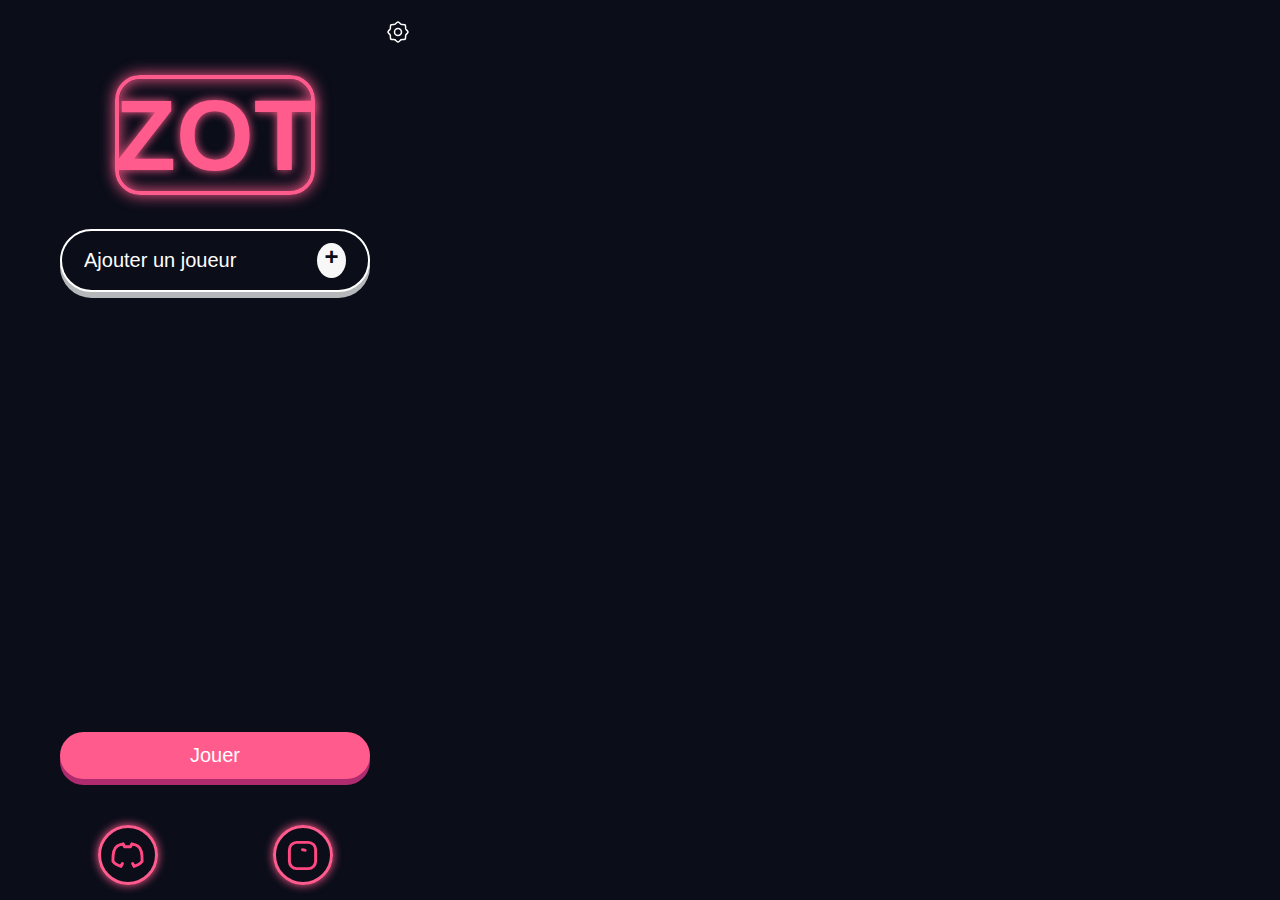
==== commit c02aec3a: "dd" ====
--- a/index.html
+++ b/index.html
@@ -10,7 +10,7 @@
 
 <body>
     <div class="container" id="main-container">
-        <button class="settings-btn">⚙️</button>
+        <button class="settings-btn"><svg xmlns="http://www.w3.org/2000/svg" width="24" height="24" viewBox="0 0 24 24"><g fill="none" stroke="currentColor" stroke-linecap="round" stroke-linejoin="round" stroke-width="1.5" color="currentColor"><path d="M16.308 4.384c-.59 0-.886 0-1.155-.1l-.111-.046c-.261-.12-.47-.328-.888-.746c-.962-.962-1.443-1.443-2.034-1.488a2 2 0 0 0-.24 0c-.591.045-1.072.526-2.034 1.488c-.418.418-.627.627-.888.746l-.11.046c-.27.1-.565.1-1.156.1h-.11c-1.507 0-2.261 0-2.73.468s-.468 1.223-.468 2.73v.11c0 .59 0 .886-.1 1.155q-.022.057-.046.111c-.12.261-.328.47-.746.888c-.962.962-1.443 1.443-1.488 2.034a2 2 0 0 0 0 .24c.045.591.526 1.072 1.488 2.034c.418.418.627.627.746.888q.025.054.046.11c.1.27.1.565.1 1.156v.11c0 1.507 0 2.261.468 2.73s1.223.468 2.73.468h.11c.59 0 .886 0 1.155.1q.057.021.111.046c.261.12.47.328.888.746c.962.962 1.443 1.443 2.034 1.488q.12.009.24 0c.591-.045 1.072-.526 2.034-1.488c.418-.418.627-.626.888-.746q.054-.025.11-.046c.27-.1.565-.1 1.156-.1h.11c1.507 0 2.261 0 2.73-.468s.468-1.223.468-2.73v-.11c0-.59 0-.886.1-1.155q.021-.057.046-.111c.12-.261.328-.47.746-.888c.962-.962 1.443-1.443 1.488-2.034q.009-.12 0-.24c-.045-.591-.526-1.072-1.488-2.034c-.418-.418-.626-.627-.746-.888l-.046-.11c-.1-.27-.1-.565-.1-1.156v-.11c0-1.507 0-2.261-.468-2.73s-1.223-.468-2.73-.468z"/><path d="M15.5 12a3.5 3.5 0 1 1-7 0a3.5 3.5 0 0 1 7 0"/></g></svg></button>
 
         <div class="logo-container">
             <div class="logo">
@@ -49,7 +49,7 @@
     </div>
 
     <div class="container" id="game-mode-screen" style="display: none;">
-        <button class="back-btn" id="back-to-main">⬅️</button>
+        <button class="back-btn" id="back-to-main"><svg xmlns="http://www.w3.org/2000/svg" width="24" height="24" viewBox="0 0 24 24"><path fill="currentColor" d="M19.164 19.547c-1.641-2.5-3.669-3.285-6.164-3.484V17.5c0 .534-.208 1.036-.586 1.414c-.756.756-2.077.751-2.823.005l-6.293-6.207a1 1 0 0 1 0-1.425l6.288-6.203c.754-.755 2.073-.756 2.829.001c.377.378.585.88.585 1.414v1.704c4.619.933 8 4.997 8 9.796v1a.999.999 0 0 1-1.836.548m-7.141-5.536c2.207.056 4.638.394 6.758 2.121a7.985 7.985 0 0 0-6.893-6.08C11.384 9.996 11 10 11 10V6.503l-5.576 5.496l5.576 5.5V14z"/></svg></button>
         
         <div class="logo-container">
             <div class="logo">
@@ -79,7 +79,7 @@
     
     <!-- Écran Je n'ai jamais -->
     <div class="container" id="jamais-screen" style="display: none;">
-        <button class="back-btn" id="back-to-modes-jn">⬅️</button>
+        <button class="back-btn" id="back-to-modes-jn"><svg xmlns="http://www.w3.org/2000/svg" width="24" height="24" viewBox="0 0 24 24"><path fill="currentColor" d="M19.164 19.547c-1.641-2.5-3.669-3.285-6.164-3.484V17.5c0 .534-.208 1.036-.586 1.414c-.756.756-2.077.751-2.823.005l-6.293-6.207a1 1 0 0 1 0-1.425l6.288-6.203c.754-.755 2.073-.756 2.829.001c.377.378.585.88.585 1.414v1.704c4.619.933 8 4.997 8 9.796v1a.999.999 0 0 1-1.836.548m-7.141-5.536c2.207.056 4.638.394 6.758 2.121a7.985 7.985 0 0 0-6.893-6.08C11.384 9.996 11 10 11 10V6.503l-5.576 5.496l5.576 5.5V14z"/></svg></button>
         
         <div class="game-card">
             <div class="toz-header">
@@ -91,17 +91,17 @@
             <div class="question-container" id="jn-question">
                 été à une soirée à thème
             </div>
-            <div class="drink-icon">🥤</div>
+            <div class="drink-icon"><svg xmlns="http://www.w3.org/2000/svg" width="64" height="64" viewBox="0 0 64 64"><path fill="#64892f" d="M57.2 8.5C55.1 3.2 49 .6 43.6 2.7s-8 8.1-5.9 13.4c2.2 5.3 8.3 7.9 13.7 5.8s8-8.1 5.8-13.4"/><path fill="#fdffb8" d="M56.6 8.8c-2-5-7.8-7.4-12.8-5.4c-5.1 2-7.5 7.6-5.5 12.6s7.8 7.4 12.8 5.4c5.1-2 7.6-7.7 5.5-12.6"/><path fill="#ced74d" d="M44.7 3.5c.3-.3 5.7-.4 5.8.2c.1.2.3.3.3.5c-.1.7-3 7-3 7c-.1 0-.4-.4-.6-.1c-.2.2-2.9-6.8-2.8-6.9c.2-.2.1-.5.3-.7m5.6 17.7c-.3.3-5.7.4-5.8-.2c-.1-.2-.3-.3-.3-.5c.1-.7 3-7 3-7c.1 0 .4.4.6.1c.2-.2 2.9 6.8 2.8 6.9c-.2.2-.1.5-.3.7m6.2-11.6c.4.3.4 5.5-.2 5.7c-.2.1-.3.3-.5.3c-.8-.1-7.2-2.9-7.2-2.9c0-.1.4-.4.1-.6c-.2-.2 7-2.8 7.1-2.7c.2.1.5 0 .7.2m-18 5.4c-.4-.3-.4-5.5.2-5.7c.2-.1.3-.3.5-.3c.8.1 7.2 2.9 7.2 2.9c0 .1-.4.4-.1.6c.2.2-7 2.8-7.1 2.7c-.2 0-.5 0-.7-.2m.8-6.8c-.1-.4 3.7-4.2 4.2-3.9c.2.1.5 0 .6.1c.4.6 3 7 3 7c-.1 0-.5 0-.5.3c.1.3-7-2.8-7-2.9c0-.2-.3-.4-.3-.6m16.6 8.4c.1.4-3.7 4.1-4.2 3.9c-.2-.1-.5 0-.6-.1c-.4-.6-3-7-3-7c.1 0 .5 0 .5-.4c-.1-.3 7 2.8 7 2.9c0 .3.2.5.3.7M51.8 4.2c.4-.1 4.3 3.6 4 4.1c-.1.2 0 .4-.2.6c-.6.4-7.2 2.9-7.2 2.9c0-.1 0-.5-.4-.5c-.3.1 2.9-6.8 3-6.8c.4 0 .6-.2.8-.3m-8.6 16.2c-.4.1-4.3-3.6-4-4.1c.1-.2 0-.4.2-.6c.6-.4 7.2-2.9 7.2-2.9c0 .1 0 .5.4.5c.3-.1-2.9 6.8-3 6.8c-.4 0-.6.2-.8.3"/><path fill="#c10259" d="M24.3 9c-2.5-2.5-6.7-2.5-9.2 0L6 17.9l1.4 1.4l9.1-8.9c1.8-1.8 4.7-1.8 6.5 0l20 19.7l1.4-1.4z"/><path fill="#a1b8c7" d="M47.7 12.4H22.6c4.7 10.9-9.5 30.6 7 33.9c5.1 1.8 4.8 5.9 3.1 9.9c-1.8 4.2-5.9 4.9-6 5s-.2.3-.2.5s.1.4.3.4h16.6c.1 0 .2-.2.3-.4c0-.2-.1-.5-.2-.5c0 0-4.2-.8-6-5c-1.7-3.9-1.9-8.1 3.1-9.9c16.6-3.4 2.4-23.1 7.1-33.9M35.2 44.9c-20.9 0-6.2-21-10.5-31.7h21c-4.3 10.7 10.4 31.7-10.5 31.7" opacity="0.8"/><g opacity="0.8"><path fill="#f65500" d="M25.2 32.3c-.6 6.1.5 11 9.9 11c7.8 0 9.9-3.4 10-8.1c-6.2 1.2-11.8-4.2-19.9-2.9"/><path fill="#fcb334" d="M45.2 35.3c.1-3.5-.9-7.7-1.4-11.6c-5.4.2-10.4-3.7-17.1-3.3c-.1 3.8-1.1 8.1-1.5 11.9c8.1-1.3 13.7 4.1 20 3"/></g></svg>   </div>
         </div>
         
         <div class="game-controls">
-            <button class="game-btn" id="jn-next-question">>>></button>
+            <button class="game-btn" id="jn-next-question"><svg xmlns="http://www.w3.org/2000/svg" width="20" height="20" viewBox="0 0 20 20"><g fill="currentColor" fill-rule="evenodd" clip-rule="evenodd"><g opacity="0.2"><path d="M12.206 5.848a1.5 1.5 0 0 1 2.113.192l3.333 4a1.5 1.5 0 1 1-2.304 1.92l-3.334-4a1.5 1.5 0 0 1 .192-2.112"/><path d="M12.206 16.152a1.5 1.5 0 0 1-.192-2.112l3.334-4a1.5 1.5 0 0 1 2.304 1.92l-3.333 4a1.5 1.5 0 0 1-2.113.192"/><path d="M16 11a1.5 1.5 0 0 1-1.5 1.5h-8a1.5 1.5 0 0 1 0-3h8A1.5 1.5 0 0 1 16 11"/></g><path d="M11.347 5.616a.5.5 0 0 1 .704.064l3.333 4a.5.5 0 0 1-.768.64l-3.333-4a.5.5 0 0 1 .064-.704"/><path d="M11.347 14.384a.5.5 0 0 1-.064-.704l3.333-4a.5.5 0 0 1 .768.64l-3.333 4a.5.5 0 0 1-.704.064"/><path d="M15.5 10a.5.5 0 0 1-.5.5H5a.5.5 0 0 1 0-1h10a.5.5 0 0 1 .5.5"/></g></svg></button>
         </div>
     </div>
     
     <!-- Écran Action ou Vérité -->
     <div class="container" id="action-verite-screen" style="display: none;">
-        <button class="back-btn" id="back-to-modes-av">⬅️</button>
+        <button class="back-btn" id="back-to-modes-av"><svg xmlns="http://www.w3.org/2000/svg" width="24" height="24" viewBox="0 0 24 24"><path fill="currentColor" d="M19.164 19.547c-1.641-2.5-3.669-3.285-6.164-3.484V17.5c0 .534-.208 1.036-.586 1.414c-.756.756-2.077.751-2.823.005l-6.293-6.207a1 1 0 0 1 0-1.425l6.288-6.203c.754-.755 2.073-.756 2.829.001c.377.378.585.88.585 1.414v1.704c4.619.933 8 4.997 8 9.796v1a.999.999 0 0 1-1.836.548m-7.141-5.536c2.207.056 4.638.394 6.758 2.121a7.985 7.985 0 0 0-6.893-6.08C11.384 9.996 11 10 11 10V6.503l-5.576 5.496l5.576 5.5V14z"/></svg></button>
         
         
         
--- a/styles.css
+++ b/styles.css
@@ -24,7 +24,6 @@
 
 
 .container {
-    
     width: 100%;
     max-width: 430px;
     display: flex;
@@ -32,7 +31,45 @@
     align-items: center;
     justify-content: space-between; /* Ajouté pour centrer verticalement */
     height: 100vh; /* Assurez-vous que le conteneur prend toute la hauteur de la page */
-    padding: 70px 0;
+    padding: 15px 0;
+    background-color: var(--dark-color);
+}
+
+/* Styles pour les transitions de type push */
+.container {
+    position: absolute;
+    width: 100%;
+    height: 100%;
+    top: 0;
+    left: 0;
+    transition: transform 0.5s ease-in-out;
+}
+
+#main-container {
+    z-index: 1;
+}
+
+#game-mode-screen {
+    z-index: 2;
+    transform: translateX(100%);
+}
+
+#jamais-screen {
+    z-index: 2;
+    transform: translateX(100%);
+}
+
+#action-verite-screen {
+    z-index: 2;
+    transform: translateX(100%);
+}
+
+.container.active {
+    transform: translateX(0);
+}
+
+.container.exiting {
+    transform: translateX(100%);
 }
 
 .logo-container {
@@ -320,7 +357,7 @@
 
 .game-card {
     width: 90%;
-    min-height: 550px;
+    height: 100%;
     background-color: #1a1d2a;
     border-radius: 30px;
     padding: 10px;
@@ -328,7 +365,7 @@
     flex-direction: column;
     align-items: center;
     justify-content: center; /* Ajouté pour centrer le contenu de la carte */
-    margin-bottom: 30px;
+    margin: 60px;
     position: relative;
 }
 
@@ -377,8 +414,8 @@
     background-color: var(--primary-color);
     color: white;
     border: none;
-    border-radius: 25px;
-    padding: 12px 25px;
+    border-radius: 50%;
+    padding: 12px 12px;
     font-size: 16px;
     cursor: pointer;
     transition: all 0.2s ease;
@@ -391,6 +428,11 @@
 
 .game-btn:active {
     transform: translateY(0);
+}
+
+.game-btn svg {
+    height: 40px;
+    width: 40px;
 }
 
 /* Style spécifique pour Action ou Vérité */
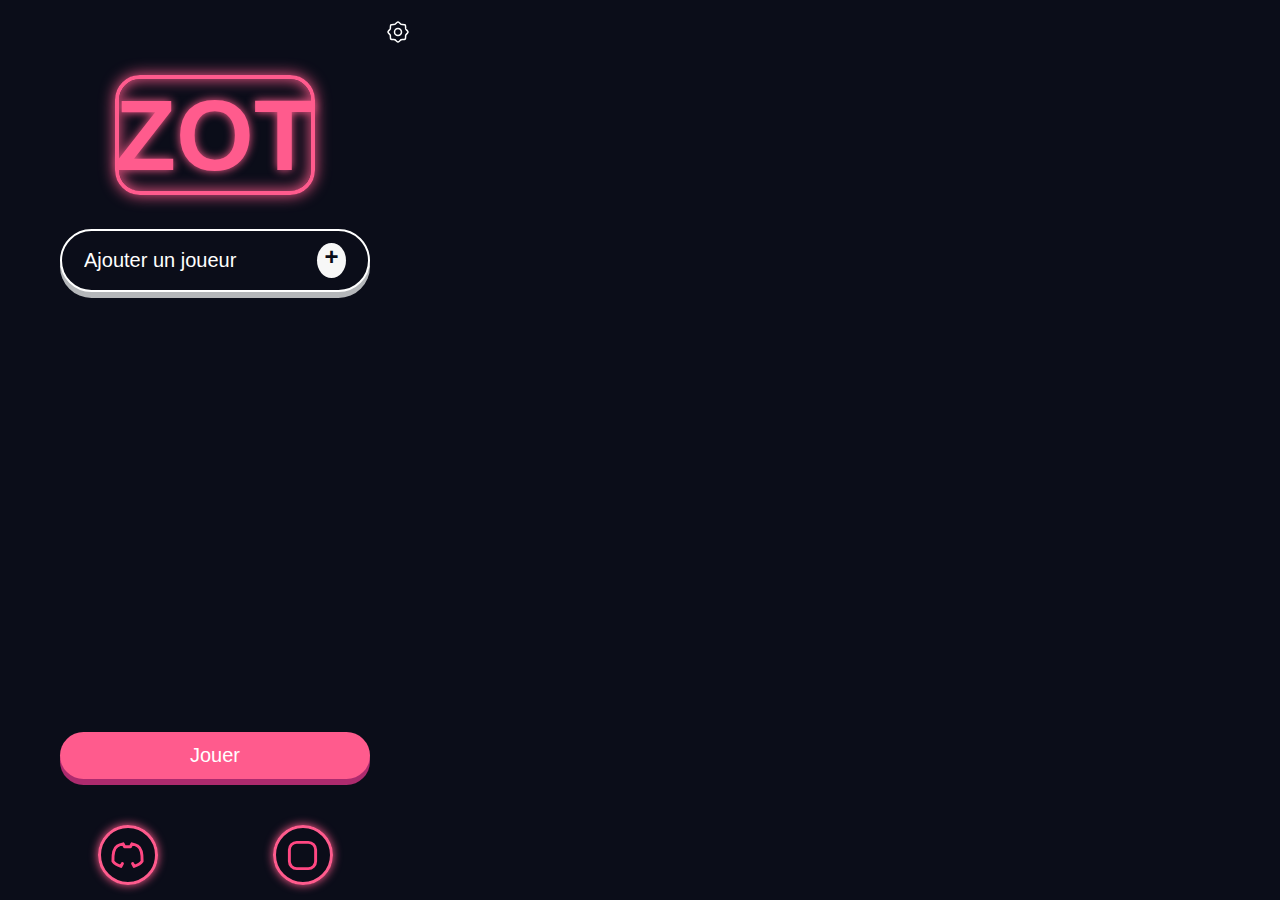
==== commit d9badb8f: "update" ====
--- a/index.html
+++ b/index.html
@@ -82,15 +82,13 @@
         <button class="back-btn" id="back-to-modes-jn"><svg xmlns="http://www.w3.org/2000/svg" width="24" height="24" viewBox="0 0 24 24"><path fill="currentColor" d="M19.164 19.547c-1.641-2.5-3.669-3.285-6.164-3.484V17.5c0 .534-.208 1.036-.586 1.414c-.756.756-2.077.751-2.823.005l-6.293-6.207a1 1 0 0 1 0-1.425l6.288-6.203c.754-.755 2.073-.756 2.829.001c.377.378.585.88.585 1.414v1.704c4.619.933 8 4.997 8 9.796v1a.999.999 0 0 1-1.836.548m-7.141-5.536c2.207.056 4.638.394 6.758 2.121a7.985 7.985 0 0 0-6.893-6.08C11.384 9.996 11 10 11 10V6.503l-5.576 5.496l5.576 5.5V14z"/></svg></button>
         
         <div class="game-card">
-            <div class="toz-header">
-                <span id="jn-toz-count">0 toz</span>
+            <div class="zot-header">
+                <span id="jn-zot-count"></span>
             </div>
             <div class="current-player">
-                <span id="jn-current-player">Joueur 1</span>
+                <span id="jn-current-player"></span>
             </div>
-            <div class="question-container" id="jn-question">
-                été à une soirée à thème
-            </div>
+            <div class="question-container" id="jn-question"></div>
             <div class="drink-icon"><svg xmlns="http://www.w3.org/2000/svg" width="64" height="64" viewBox="0 0 64 64"><path fill="#64892f" d="M57.2 8.5C55.1 3.2 49 .6 43.6 2.7s-8 8.1-5.9 13.4c2.2 5.3 8.3 7.9 13.7 5.8s8-8.1 5.8-13.4"/><path fill="#fdffb8" d="M56.6 8.8c-2-5-7.8-7.4-12.8-5.4c-5.1 2-7.5 7.6-5.5 12.6s7.8 7.4 12.8 5.4c5.1-2 7.6-7.7 5.5-12.6"/><path fill="#ced74d" d="M44.7 3.5c.3-.3 5.7-.4 5.8.2c.1.2.3.3.3.5c-.1.7-3 7-3 7c-.1 0-.4-.4-.6-.1c-.2.2-2.9-6.8-2.8-6.9c.2-.2.1-.5.3-.7m5.6 17.7c-.3.3-5.7.4-5.8-.2c-.1-.2-.3-.3-.3-.5c.1-.7 3-7 3-7c.1 0 .4.4.6.1c.2-.2 2.9 6.8 2.8 6.9c-.2.2-.1.5-.3.7m6.2-11.6c.4.3.4 5.5-.2 5.7c-.2.1-.3.3-.5.3c-.8-.1-7.2-2.9-7.2-2.9c0-.1.4-.4.1-.6c-.2-.2 7-2.8 7.1-2.7c.2.1.5 0 .7.2m-18 5.4c-.4-.3-.4-5.5.2-5.7c.2-.1.3-.3.5-.3c.8.1 7.2 2.9 7.2 2.9c0 .1-.4.4-.1.6c.2.2-7 2.8-7.1 2.7c-.2 0-.5 0-.7-.2m.8-6.8c-.1-.4 3.7-4.2 4.2-3.9c.2.1.5 0 .6.1c.4.6 3 7 3 7c-.1 0-.5 0-.5.3c.1.3-7-2.8-7-2.9c0-.2-.3-.4-.3-.6m16.6 8.4c.1.4-3.7 4.1-4.2 3.9c-.2-.1-.5 0-.6-.1c-.4-.6-3-7-3-7c.1 0 .5 0 .5-.4c-.1-.3 7 2.8 7 2.9c0 .3.2.5.3.7M51.8 4.2c.4-.1 4.3 3.6 4 4.1c-.1.2 0 .4-.2.6c-.6.4-7.2 2.9-7.2 2.9c0-.1 0-.5-.4-.5c-.3.1 2.9-6.8 3-6.8c.4 0 .6-.2.8-.3m-8.6 16.2c-.4.1-4.3-3.6-4-4.1c.1-.2 0-.4.2-.6c.6-.4 7.2-2.9 7.2-2.9c0 .1 0 .5.4.5c.3-.1-2.9 6.8-3 6.8c-.4 0-.6.2-.8.3"/><path fill="#c10259" d="M24.3 9c-2.5-2.5-6.7-2.5-9.2 0L6 17.9l1.4 1.4l9.1-8.9c1.8-1.8 4.7-1.8 6.5 0l20 19.7l1.4-1.4z"/><path fill="#a1b8c7" d="M47.7 12.4H22.6c4.7 10.9-9.5 30.6 7 33.9c5.1 1.8 4.8 5.9 3.1 9.9c-1.8 4.2-5.9 4.9-6 5s-.2.3-.2.5s.1.4.3.4h16.6c.1 0 .2-.2.3-.4c0-.2-.1-.5-.2-.5c0 0-4.2-.8-6-5c-1.7-3.9-1.9-8.1 3.1-9.9c16.6-3.4 2.4-23.1 7.1-33.9M35.2 44.9c-20.9 0-6.2-21-10.5-31.7h21c-4.3 10.7 10.4 31.7-10.5 31.7" opacity="0.8"/><g opacity="0.8"><path fill="#f65500" d="M25.2 32.3c-.6 6.1.5 11 9.9 11c7.8 0 9.9-3.4 10-8.1c-6.2 1.2-11.8-4.2-19.9-2.9"/><path fill="#fcb334" d="M45.2 35.3c.1-3.5-.9-7.7-1.4-11.6c-5.4.2-10.4-3.7-17.1-3.3c-.1 3.8-1.1 8.1-1.5 11.9c8.1-1.3 13.7 4.1 20 3"/></g></svg>   </div>
         </div>
         
@@ -106,8 +104,8 @@
         
         
         <div class="game-card av-card">
-            <div class="toz-header">
-                <span id="av-toz-count">0 toz</span>
+            <div class="zot-header">
+                <span id="av-zot-count">0 zot</span>
             </div>
             <div class="current-player">
                 <span id="av-current-player">Joueur 1</span>
--- a/styles.css
+++ b/styles.css
@@ -347,7 +347,7 @@
 }
 
 /* Style pour les écrans de jeu */
-.toz-header {
+.zot-header {
     width: 100%;
     padding: 10px;
     margin-bottom: 20px;
@@ -391,7 +391,7 @@
     margin-bottom: 5px;
 }
 
-.toz-count {
+.zot-count {
     font-size: 14px;
     color: var(--primary-color);
 }
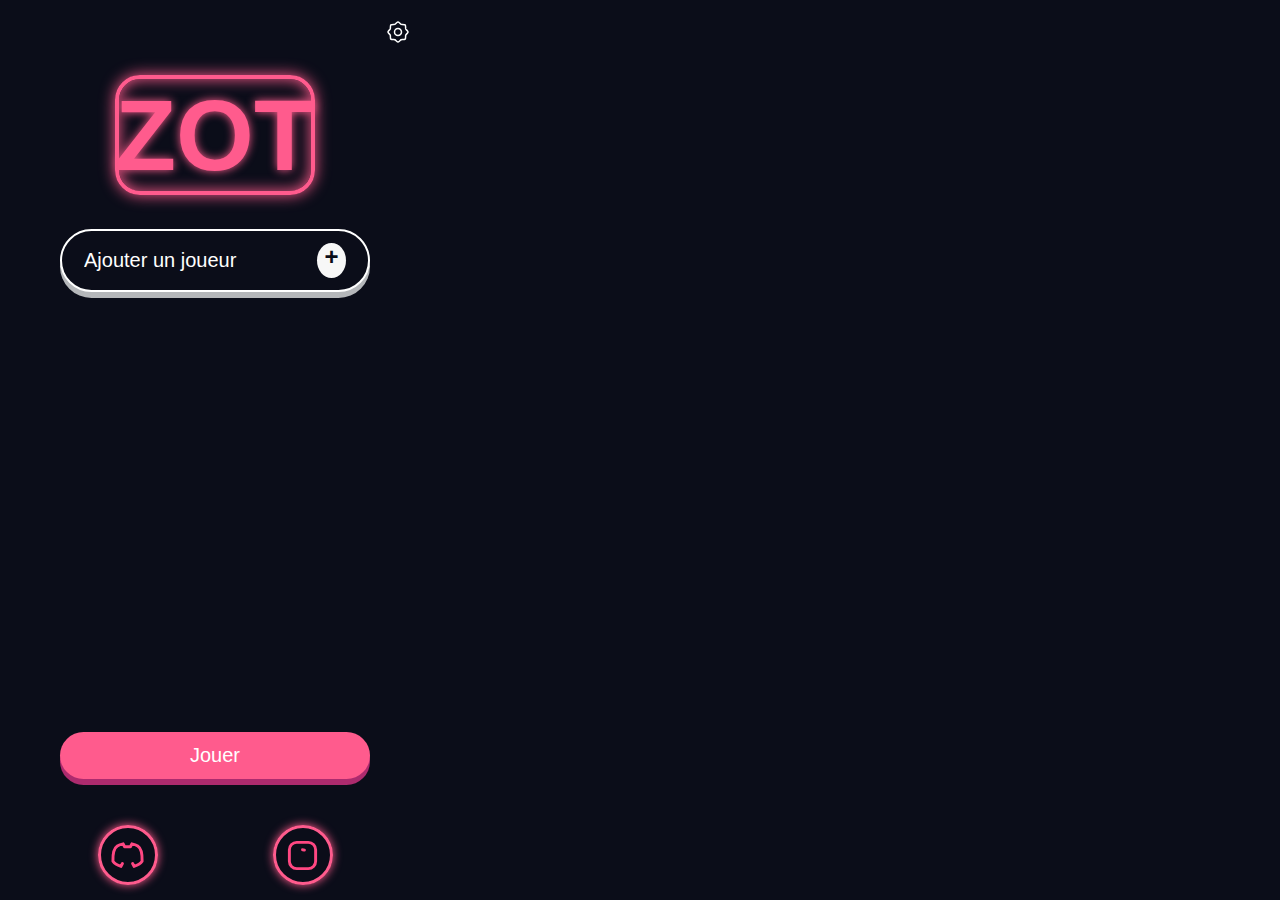
==== commit 0b802927: "update" ====
--- a/index.html
+++ b/index.html
@@ -81,27 +81,53 @@
     <div class="container" id="jamais-screen" style="display: none;">
         <button class="back-btn" id="back-to-modes-jn"><svg xmlns="http://www.w3.org/2000/svg" width="24" height="24" viewBox="0 0 24 24"><path fill="currentColor" d="M19.164 19.547c-1.641-2.5-3.669-3.285-6.164-3.484V17.5c0 .534-.208 1.036-.586 1.414c-.756.756-2.077.751-2.823.005l-6.293-6.207a1 1 0 0 1 0-1.425l6.288-6.203c.754-.755 2.073-.756 2.829.001c.377.378.585.88.585 1.414v1.704c4.619.933 8 4.997 8 9.796v1a.999.999 0 0 1-1.836.548m-7.141-5.536c2.207.056 4.638.394 6.758 2.121a7.985 7.985 0 0 0-6.893-6.08C11.384 9.996 11 10 11 10V6.503l-5.576 5.496l5.576 5.5V14z"/></svg></button>
         
-        <div class="game-card">
-            <div class="zot-header">
-                <span id="jn-zot-count"></span>
+        <div class="zot">
+                <div class="zot--cards">
+                    <div class="zot--card">
+                        <div class="zot-header">
+                            <span id="jn-zot-count"></span>
+                        </div>
+                        <div class="current-player">
+                            <span id="jn-current-player"></span>
+                        </div>
+                        <div class="question-container" id="jn-question"></div>
+                        <div class="drink-icon"><svg xmlns="http://www.w3.org/2000/svg" width="64" height="64" viewBox="0 0 64 64"><path fill="#64892f" d="M57.2 8.5C55.1 3.2 49 .6 43.6 2.7s-8 8.1-5.9 13.4c2.2 5.3 8.3 7.9 13.7 5.8s8-8.1 5.8-13.4"/><path fill="#fdffb8" d="M56.6 8.8c-2-5-7.8-7.4-12.8-5.4c-5.1 2-7.5 7.6-5.5 12.6s7.8 7.4 12.8 5.4c5.1-2 7.6-7.7 5.5-12.6"/><path fill="#ced74d" d="M44.7 3.5c.3-.3 5.7-.4 5.8.2c.1.2.3.3.3.5c-.1.7-3 7-3 7c-.1 0-.4-.4-.6-.1c-.2.2-2.9-6.8-2.8-6.9c.2-.2.1-.5.3-.7m5.6 17.7c-.3.3-5.7.4-5.8-.2c-.1-.2-.3-.3-.3-.5c.1-.7 3-7 3-7c.1 0 .4.4.6.1c.2-.2 2.9 6.8 2.8 6.9c-.2.2-.1.5-.3.7m6.2-11.6c.4.3.4 5.5-.2 5.7c-.2.1-.3.3-.5.3c-.8-.1-7.2-2.9-7.2-2.9c0-.1.4-.4.1-.6c-.2-.2 7-2.8 7.1-2.7c.2.1.5 0 .7.2m-18 5.4c-.4-.3-.4-5.5.2-5.7c.2-.1.3-.3.5-.3c.8.1 7.2 2.9 7.2 2.9c0 .1-.4.4-.1.6c.2.2-7 2.8-7.1 2.7c-.2 0-.5 0-.7-.2m.8-6.8c-.1-.4 3.7-4.2 4.2-3.9c.2.1.5 0 .6.1c.4.6 3 7 3 7c-.1 0-.5 0-.5.3c.1.3-7-2.8-7-2.9c0-.2-.3-.4-.3-.6m16.6 8.4c.1.4-3.7 4.1-4.2 3.9c-.2-.1-.5 0-.6-.1c-.4-.6-3-7-3-7c.1 0 .5 0 .5-.4c-.1-.3 7 2.8 7 2.9c0 .3.2.5.3.7M51.8 4.2c.4-.1 4.3 3.6 4 4.1c-.1.2 0 .4-.2.6c-.6.4-7.2 2.9-7.2 2.9c0-.1 0-.5-.4-.5c-.3.1 2.9-6.8 3-6.8c.4 0 .6-.2.8-.3m-8.6 16.2c-.4.1-4.3-3.6-4-4.1c.1-.2 0-.4.2-.6c.6-.4 7.2-2.9 7.2-2.9c0 .1 0 .5.4.5c.3-.1-2.9 6.8-3 6.8c-.4 0-.6.2-.8.3"/><path fill="#c10259" d="M24.3 9c-2.5-2.5-6.7-2.5-9.2 0L6 17.9l1.4 1.4l9.1-8.9c1.8-1.8 4.7-1.8 6.5 0l20 19.7l1.4-1.4z"/><path fill="#a1b8c7" d="M47.7 12.4H22.6c4.7 10.9-9.5 30.6 7 33.9c5.1 1.8 4.8 5.9 3.1 9.9c-1.8 4.2-5.9 4.9-6 5s-.2.3-.2.5s.1.4.3.4h16.6c.1 0 .2-.2.3-.4c0-.2-.1-.5-.2-.5c0 0-4.2-.8-6-5c-1.7-3.9-1.9-8.1 3.1-9.9c16.6-3.4 2.4-23.1 7.1-33.9M35.2 44.9c-20.9 0-6.2-21-10.5-31.7h21c-4.3 10.7 10.4 31.7-10.5 31.7" opacity="0.8"/><g opacity="0.8"><path fill="#f65500" d="M25.2 32.3c-.6 6.1.5 11 9.9 11c7.8 0 9.9-3.4 10-8.1c-6.2 1.2-11.8-4.2-19.9-2.9"/><path fill="#fcb334" d="M45.2 35.3c.1-3.5-.9-7.7-1.4-11.6c-5.4.2-10.4-3.7-17.1-3.3c-.1 3.8-1.1 8.1-1.5 11.9c8.1-1.3 13.7 4.1 20 3"/></g></svg>   </div>
+                    </div>
+                    <div class="zot--card">
+                        <div class="zot-header">
+                            <span id="jn-zot-count"></span>
+                        </div>
+                        <div class="current-player">
+                            <span id="jn-current-player"></span>
+                        </div>
+                        <div class="question-container" id="jn-question"></div>
+                        <div class="drink-icon"><svg xmlns="http://www.w3.org/2000/svg" width="64" height="64" viewBox="0 0 64 64"><path fill="#64892f" d="M57.2 8.5C55.1 3.2 49 .6 43.6 2.7s-8 8.1-5.9 13.4c2.2 5.3 8.3 7.9 13.7 5.8s8-8.1 5.8-13.4"/><path fill="#fdffb8" d="M56.6 8.8c-2-5-7.8-7.4-12.8-5.4c-5.1 2-7.5 7.6-5.5 12.6s7.8 7.4 12.8 5.4c5.1-2 7.6-7.7 5.5-12.6"/><path fill="#ced74d" d="M44.7 3.5c.3-.3 5.7-.4 5.8.2c.1.2.3.3.3.5c-.1.7-3 7-3 7c-.1 0-.4-.4-.6-.1c-.2.2-2.9-6.8-2.8-6.9c.2-.2.1-.5.3-.7m5.6 17.7c-.3.3-5.7.4-5.8-.2c-.1-.2-.3-.3-.3-.5c.1-.7 3-7 3-7c.1 0 .4.4.6.1c.2-.2 2.9 6.8 2.8 6.9c-.2.2-.1.5-.3.7m6.2-11.6c.4.3.4 5.5-.2 5.7c-.2.1-.3.3-.5.3c-.8-.1-7.2-2.9-7.2-2.9c0-.1.4-.4.1-.6c-.2-.2 7-2.8 7.1-2.7c.2.1.5 0 .7.2m-18 5.4c-.4-.3-.4-5.5.2-5.7c.2-.1.3-.3.5-.3c.8.1 7.2 2.9 7.2 2.9c0 .1-.4.4-.1.6c.2.2-7 2.8-7.1 2.7c-.2 0-.5 0-.7-.2m.8-6.8c-.1-.4 3.7-4.2 4.2-3.9c.2.1.5 0 .6.1c.4.6 3 7 3 7c-.1 0-.5 0-.5.3c.1.3-7-2.8-7-2.9c0-.2-.3-.4-.3-.6m16.6 8.4c.1.4-3.7 4.1-4.2 3.9c-.2-.1-.5 0-.6-.1c-.4-.6-3-7-3-7c.1 0 .5 0 .5-.4c-.1-.3 7 2.8 7 2.9c0 .3.2.5.3.7M51.8 4.2c.4-.1 4.3 3.6 4 4.1c-.1.2 0 .4-.2.6c-.6.4-7.2 2.9-7.2 2.9c0-.1 0-.5-.4-.5c-.3.1 2.9-6.8 3-6.8c.4 0 .6-.2.8-.3m-8.6 16.2c-.4.1-4.3-3.6-4-4.1c.1-.2 0-.4.2-.6c.6-.4 7.2-2.9 7.2-2.9c0 .1 0 .5.4.5c.3-.1-2.9 6.8-3 6.8c-.4 0-.6.2-.8.3"/><path fill="#c10259" d="M24.3 9c-2.5-2.5-6.7-2.5-9.2 0L6 17.9l1.4 1.4l9.1-8.9c1.8-1.8 4.7-1.8 6.5 0l20 19.7l1.4-1.4z"/><path fill="#a1b8c7" d="M47.7 12.4H22.6c4.7 10.9-9.5 30.6 7 33.9c5.1 1.8 4.8 5.9 3.1 9.9c-1.8 4.2-5.9 4.9-6 5s-.2.3-.2.5s.1.4.3.4h16.6c.1 0 .2-.2.3-.4c0-.2-.1-.5-.2-.5c0 0-4.2-.8-6-5c-1.7-3.9-1.9-8.1 3.1-9.9c16.6-3.4 2.4-23.1 7.1-33.9M35.2 44.9c-20.9 0-6.2-21-10.5-31.7h21c-4.3 10.7 10.4 31.7-10.5 31.7" opacity="0.8"/><g opacity="0.8"><path fill="#f65500" d="M25.2 32.3c-.6 6.1.5 11 9.9 11c7.8 0 9.9-3.4 10-8.1c-6.2 1.2-11.8-4.2-19.9-2.9"/><path fill="#fcb334" d="M45.2 35.3c.1-3.5-.9-7.7-1.4-11.6c-5.4.2-10.4-3.7-17.1-3.3c-.1 3.8-1.1 8.1-1.5 11.9c8.1-1.3 13.7 4.1 20 3"/></g></svg>   </div>
+                    </div>
+                    <div class="zot--card">
+                        <div class="zot-header">
+                            <span id="jn-zot-count"></span>
+                        </div>
+                        <div class="current-player">
+                            <span id="jn-current-player"></span>
+                        </div>
+                        <div class="question-container" id="jn-question"></div>
+                        <div class="drink-icon"><svg xmlns="http://www.w3.org/2000/svg" width="64" height="64" viewBox="0 0 64 64"><path fill="#64892f" d="M57.2 8.5C55.1 3.2 49 .6 43.6 2.7s-8 8.1-5.9 13.4c2.2 5.3 8.3 7.9 13.7 5.8s8-8.1 5.8-13.4"/><path fill="#fdffb8" d="M56.6 8.8c-2-5-7.8-7.4-12.8-5.4c-5.1 2-7.5 7.6-5.5 12.6s7.8 7.4 12.8 5.4c5.1-2 7.6-7.7 5.5-12.6"/><path fill="#ced74d" d="M44.7 3.5c.3-.3 5.7-.4 5.8.2c.1.2.3.3.3.5c-.1.7-3 7-3 7c-.1 0-.4-.4-.6-.1c-.2.2-2.9-6.8-2.8-6.9c.2-.2.1-.5.3-.7m5.6 17.7c-.3.3-5.7.4-5.8-.2c-.1-.2-.3-.3-.3-.5c.1-.7 3-7 3-7c.1 0 .4.4.6.1c.2-.2 2.9 6.8 2.8 6.9c-.2.2-.1.5-.3.7m6.2-11.6c.4.3.4 5.5-.2 5.7c-.2.1-.3.3-.5.3c-.8-.1-7.2-2.9-7.2-2.9c0-.1.4-.4.1-.6c-.2-.2 7-2.8 7.1-2.7c.2.1.5 0 .7.2m-18 5.4c-.4-.3-.4-5.5.2-5.7c.2-.1.3-.3.5-.3c.8.1 7.2 2.9 7.2 2.9c0 .1-.4.4-.1.6c.2.2-7 2.8-7.1 2.7c-.2 0-.5 0-.7-.2m.8-6.8c-.1-.4 3.7-4.2 4.2-3.9c.2.1.5 0 .6.1c.4.6 3 7 3 7c-.1 0-.5 0-.5.3c.1.3-7-2.8-7-2.9c0-.2-.3-.4-.3-.6m16.6 8.4c.1.4-3.7 4.1-4.2 3.9c-.2-.1-.5 0-.6-.1c-.4-.6-3-7-3-7c.1 0 .5 0 .5-.4c-.1-.3 7 2.8 7 2.9c0 .3.2.5.3.7M51.8 4.2c.4-.1 4.3 3.6 4 4.1c-.1.2 0 .4-.2.6c-.6.4-7.2 2.9-7.2 2.9c0-.1 0-.5-.4-.5c-.3.1 2.9-6.8 3-6.8c.4 0 .6-.2.8-.3m-8.6 16.2c-.4.1-4.3-3.6-4-4.1c.1-.2 0-.4.2-.6c.6-.4 7.2-2.9 7.2-2.9c0 .1 0 .5.4.5c.3-.1-2.9 6.8-3 6.8c-.4 0-.6.2-.8.3"/><path fill="#c10259" d="M24.3 9c-2.5-2.5-6.7-2.5-9.2 0L6 17.9l1.4 1.4l9.1-8.9c1.8-1.8 4.7-1.8 6.5 0l20 19.7l1.4-1.4z"/><path fill="#a1b8c7" d="M47.7 12.4H22.6c4.7 10.9-9.5 30.6 7 33.9c5.1 1.8 4.8 5.9 3.1 9.9c-1.8 4.2-5.9 4.9-6 5s-.2.3-.2.5s.1.4.3.4h16.6c.1 0 .2-.2.3-.4c0-.2-.1-.5-.2-.5c0 0-4.2-.8-6-5c-1.7-3.9-1.9-8.1 3.1-9.9c16.6-3.4 2.4-23.1 7.1-33.9M35.2 44.9c-20.9 0-6.2-21-10.5-31.7h21c-4.3 10.7 10.4 31.7-10.5 31.7" opacity="0.8"/><g opacity="0.8"><path fill="#f65500" d="M25.2 32.3c-.6 6.1.5 11 9.9 11c7.8 0 9.9-3.4 10-8.1c-6.2 1.2-11.8-4.2-19.9-2.9"/><path fill="#fcb334" d="M45.2 35.3c.1-3.5-.9-7.7-1.4-11.6c-5.4.2-10.4-3.7-17.1-3.3c-.1 3.8-1.1 8.1-1.5 11.9c8.1-1.3 13.7 4.1 20 3"/></g></svg>   </div>
+                    </div>
             </div>
-            <div class="current-player">
-                <span id="jn-current-player"></span>
-            </div>
-            <div class="question-container" id="jn-question"></div>
-            <div class="drink-icon"><svg xmlns="http://www.w3.org/2000/svg" width="64" height="64" viewBox="0 0 64 64"><path fill="#64892f" d="M57.2 8.5C55.1 3.2 49 .6 43.6 2.7s-8 8.1-5.9 13.4c2.2 5.3 8.3 7.9 13.7 5.8s8-8.1 5.8-13.4"/><path fill="#fdffb8" d="M56.6 8.8c-2-5-7.8-7.4-12.8-5.4c-5.1 2-7.5 7.6-5.5 12.6s7.8 7.4 12.8 5.4c5.1-2 7.6-7.7 5.5-12.6"/><path fill="#ced74d" d="M44.7 3.5c.3-.3 5.7-.4 5.8.2c.1.2.3.3.3.5c-.1.7-3 7-3 7c-.1 0-.4-.4-.6-.1c-.2.2-2.9-6.8-2.8-6.9c.2-.2.1-.5.3-.7m5.6 17.7c-.3.3-5.7.4-5.8-.2c-.1-.2-.3-.3-.3-.5c.1-.7 3-7 3-7c.1 0 .4.4.6.1c.2-.2 2.9 6.8 2.8 6.9c-.2.2-.1.5-.3.7m6.2-11.6c.4.3.4 5.5-.2 5.7c-.2.1-.3.3-.5.3c-.8-.1-7.2-2.9-7.2-2.9c0-.1.4-.4.1-.6c-.2-.2 7-2.8 7.1-2.7c.2.1.5 0 .7.2m-18 5.4c-.4-.3-.4-5.5.2-5.7c.2-.1.3-.3.5-.3c.8.1 7.2 2.9 7.2 2.9c0 .1-.4.4-.1.6c.2.2-7 2.8-7.1 2.7c-.2 0-.5 0-.7-.2m.8-6.8c-.1-.4 3.7-4.2 4.2-3.9c.2.1.5 0 .6.1c.4.6 3 7 3 7c-.1 0-.5 0-.5.3c.1.3-7-2.8-7-2.9c0-.2-.3-.4-.3-.6m16.6 8.4c.1.4-3.7 4.1-4.2 3.9c-.2-.1-.5 0-.6-.1c-.4-.6-3-7-3-7c.1 0 .5 0 .5-.4c-.1-.3 7 2.8 7 2.9c0 .3.2.5.3.7M51.8 4.2c.4-.1 4.3 3.6 4 4.1c-.1.2 0 .4-.2.6c-.6.4-7.2 2.9-7.2 2.9c0-.1 0-.5-.4-.5c-.3.1 2.9-6.8 3-6.8c.4 0 .6-.2.8-.3m-8.6 16.2c-.4.1-4.3-3.6-4-4.1c.1-.2 0-.4.2-.6c.6-.4 7.2-2.9 7.2-2.9c0 .1 0 .5.4.5c.3-.1-2.9 6.8-3 6.8c-.4 0-.6.2-.8.3"/><path fill="#c10259" d="M24.3 9c-2.5-2.5-6.7-2.5-9.2 0L6 17.9l1.4 1.4l9.1-8.9c1.8-1.8 4.7-1.8 6.5 0l20 19.7l1.4-1.4z"/><path fill="#a1b8c7" d="M47.7 12.4H22.6c4.7 10.9-9.5 30.6 7 33.9c5.1 1.8 4.8 5.9 3.1 9.9c-1.8 4.2-5.9 4.9-6 5s-.2.3-.2.5s.1.4.3.4h16.6c.1 0 .2-.2.3-.4c0-.2-.1-.5-.2-.5c0 0-4.2-.8-6-5c-1.7-3.9-1.9-8.1 3.1-9.9c16.6-3.4 2.4-23.1 7.1-33.9M35.2 44.9c-20.9 0-6.2-21-10.5-31.7h21c-4.3 10.7 10.4 31.7-10.5 31.7" opacity="0.8"/><g opacity="0.8"><path fill="#f65500" d="M25.2 32.3c-.6 6.1.5 11 9.9 11c7.8 0 9.9-3.4 10-8.1c-6.2 1.2-11.8-4.2-19.9-2.9"/><path fill="#fcb334" d="M45.2 35.3c.1-3.5-.9-7.7-1.4-11.6c-5.4.2-10.4-3.7-17.1-3.3c-.1 3.8-1.1 8.1-1.5 11.9c8.1-1.3 13.7 4.1 20 3"/></g></svg>   </div>
-        </div>
+          </div>
+
+
+
+        
         
         <div class="game-controls">
             <button class="game-btn" id="jn-next-question"><svg xmlns="http://www.w3.org/2000/svg" width="20" height="20" viewBox="0 0 20 20"><g fill="currentColor" fill-rule="evenodd" clip-rule="evenodd"><g opacity="0.2"><path d="M12.206 5.848a1.5 1.5 0 0 1 2.113.192l3.333 4a1.5 1.5 0 1 1-2.304 1.92l-3.334-4a1.5 1.5 0 0 1 .192-2.112"/><path d="M12.206 16.152a1.5 1.5 0 0 1-.192-2.112l3.334-4a1.5 1.5 0 0 1 2.304 1.92l-3.333 4a1.5 1.5 0 0 1-2.113.192"/><path d="M16 11a1.5 1.5 0 0 1-1.5 1.5h-8a1.5 1.5 0 0 1 0-3h8A1.5 1.5 0 0 1 16 11"/></g><path d="M11.347 5.616a.5.5 0 0 1 .704.064l3.333 4a.5.5 0 0 1-.768.64l-3.333-4a.5.5 0 0 1 .064-.704"/><path d="M11.347 14.384a.5.5 0 0 1-.064-.704l3.333-4a.5.5 0 0 1 .768.64l-3.333 4a.5.5 0 0 1-.704.064"/><path d="M15.5 10a.5.5 0 0 1-.5.5H5a.5.5 0 0 1 0-1h10a.5.5 0 0 1 .5.5"/></g></svg></button>
         </div>
     </div>
-    
+
     <!-- Écran Action ou Vérité -->
     <div class="container" id="action-verite-screen" style="display: none;">
         <button class="back-btn" id="back-to-modes-av"><svg xmlns="http://www.w3.org/2000/svg" width="24" height="24" viewBox="0 0 24 24"><path fill="currentColor" d="M19.164 19.547c-1.641-2.5-3.669-3.285-6.164-3.484V17.5c0 .534-.208 1.036-.586 1.414c-.756.756-2.077.751-2.823.005l-6.293-6.207a1 1 0 0 1 0-1.425l6.288-6.203c.754-.755 2.073-.756 2.829.001c.377.378.585.88.585 1.414v1.704c4.619.933 8 4.997 8 9.796v1a.999.999 0 0 1-1.836.548m-7.141-5.536c2.207.056 4.638.394 6.758 2.121a7.985 7.985 0 0 0-6.893-6.08C11.384 9.996 11 10 11 10V6.503l-5.576 5.496l5.576 5.5V14z"/></svg></button>
-        
-        
         
         <div class="game-card av-card">
             <div class="zot-header">
@@ -110,21 +136,44 @@
             <div class="current-player">
                 <span id="av-current-player">Joueur 1</span>
             </div>
-            
-            
             <div class="question-container" id="av-question" style="display: none;">
                 <!-- La question ou l'action sera affichée ici -->
             </div>
+            <div class="zot--cards">
+                <div class="zot--card">
+                    <h3>Card Title 1</h3>
+                    <p>Description here</p>
+                </div>
+                <div class="zot--card">
+                    <h3>Card Title 2</h3>
+                    <p>Description here</p>
+                </div>
+                <div class="zot--card">
+                    <h3>Card Title 3</h3>
+                    <p>Description here</p>
+                </div>
+                <div class="zot--card">
+                    <h3>Card Title 4</h3>
+                    <p>Description here</p>
+                </div>
+                <div class="zot--card">
+                    <h3>Card Title 5</h3>
+                    <p>Description here</p>
+                </div>
+                <div class="zot--card">
+                    <h3>Card Title 6</h3>
+                    <p>Description here</p>
+                </div>
+            </div>
         </div>
         
-        
-        
         <div class="game-controls">
-            
             <button class="game-btn" id="av-refused">X</button>
             <button class="game-btn" id="av-done">✓</button>
         </div>
     </div>
-
+    <script src="https://hammerjs.github.io/dist/hammer.min.js"></script>
+    <script src="https://s.hcurvecdn.com/gsap/3.12.2/gsap.min.js"></script>
+    <script src="cards.js"></script>
     <script src="script.js"></script>
 </body>--- a/styles.css
+++ b/styles.css
@@ -2,6 +2,7 @@
     --primary-color: #ff5b8d;
     --secondary-color: #ffffff;
     --dark-color: #0b0d19;
+    --darky-color: #1a1d2a;
     --light-color: #f7f7f7;
 }
 
@@ -467,4 +468,86 @@
 
 .av-choice-btn:active {
     transform: translateY(0);
-}+}
+
+
+/* Style pour l'écran de fin de jeu */
+
+.zot {
+    width: 300px;
+    height: 600px;
+    overflow: hidden;
+    display: flex;
+    position: absolute;
+    left: 50%;
+    transform: translateX(-50%);
+    opacity: 0;
+    transition: opacity 0.1s ease-in-out;
+  }
+
+  .loaded.zot {
+    opacity: 1;
+  }
+
+  .zot--cards {
+    flex-grow: 1;
+    display: flex;
+    justify-content: center;
+    align-items: center;
+    position: relative;
+    z-index: 1;
+  }
+
+  .zot--card {
+    width: 250px;
+    height: 350px;
+    background: var(--darky-color);
+    border-radius: 15px;
+    box-shadow: 0 4px 12px rgba(0, 0, 0, 0.1);
+    transition: all 0.3s ease-in-out;
+    position: absolute;
+    cursor: grab;
+    overflow: hidden;
+    transform: scale(1);
+    opacity: 1;
+    display: flex;
+    justify-content: center;
+    align-items: center;
+    background-color: #f0f0f0;
+  }
+
+  .moving.zot--card {
+    cursor: grabbing;
+    box-shadow: 0 6px 18px rgba(0, 0, 0, 0.2);
+  }
+
+  .zot--card:nth-child(odd) {
+    background-color: var(--darky-color);
+  }
+
+  .zot--card:nth-child(even) {
+    background-color: var(--darky-color);
+  }
+
+  .zot--card img {
+    max-width: 100%;
+    max-height: 100%;
+    object-fit: cover;
+  }
+
+  .zot--card h3 {
+    position: absolute;
+    bottom: 20px;
+    left: 10px;
+    color: #333;
+    font-size: 18px;
+    font-weight: bold;
+  }
+
+  .zot--card p {
+    position: absolute;
+    bottom: 10px;
+    left: 10px;
+    color: #777;
+    font-size: 14px;
+  }